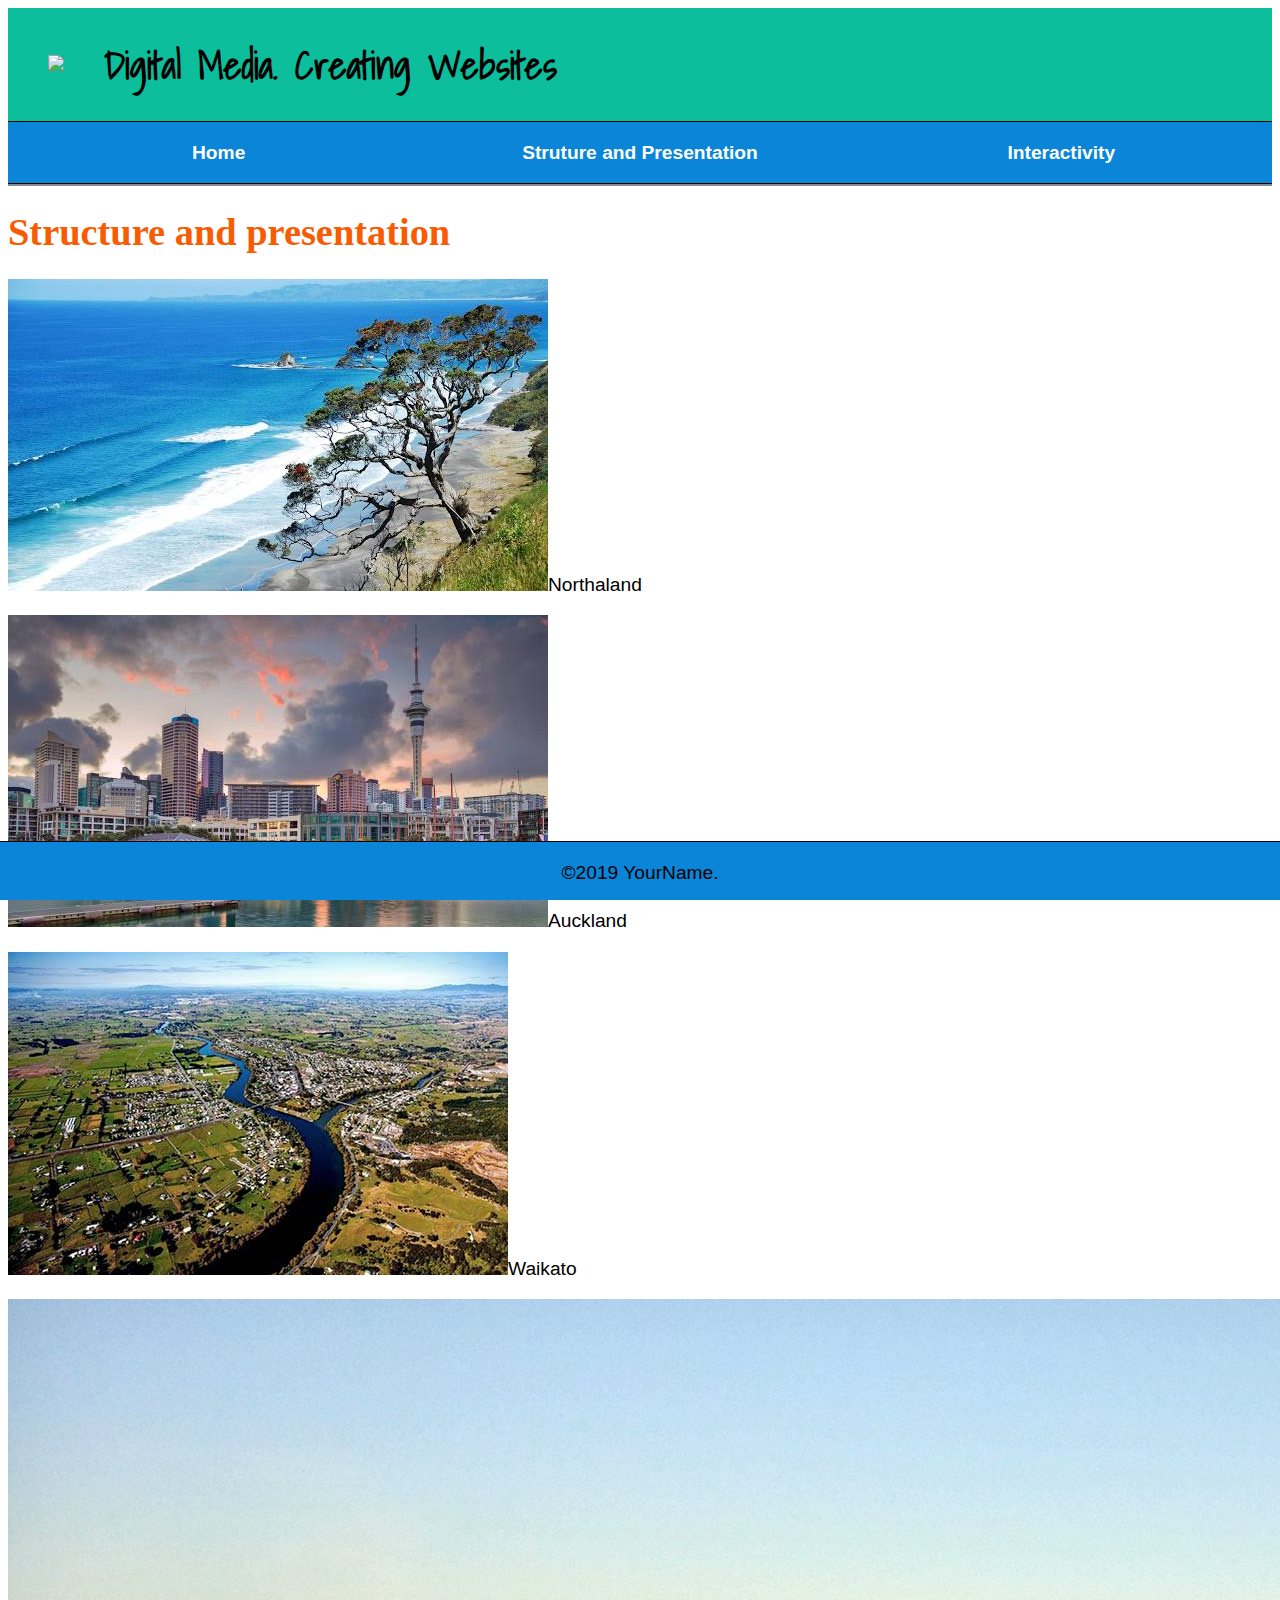
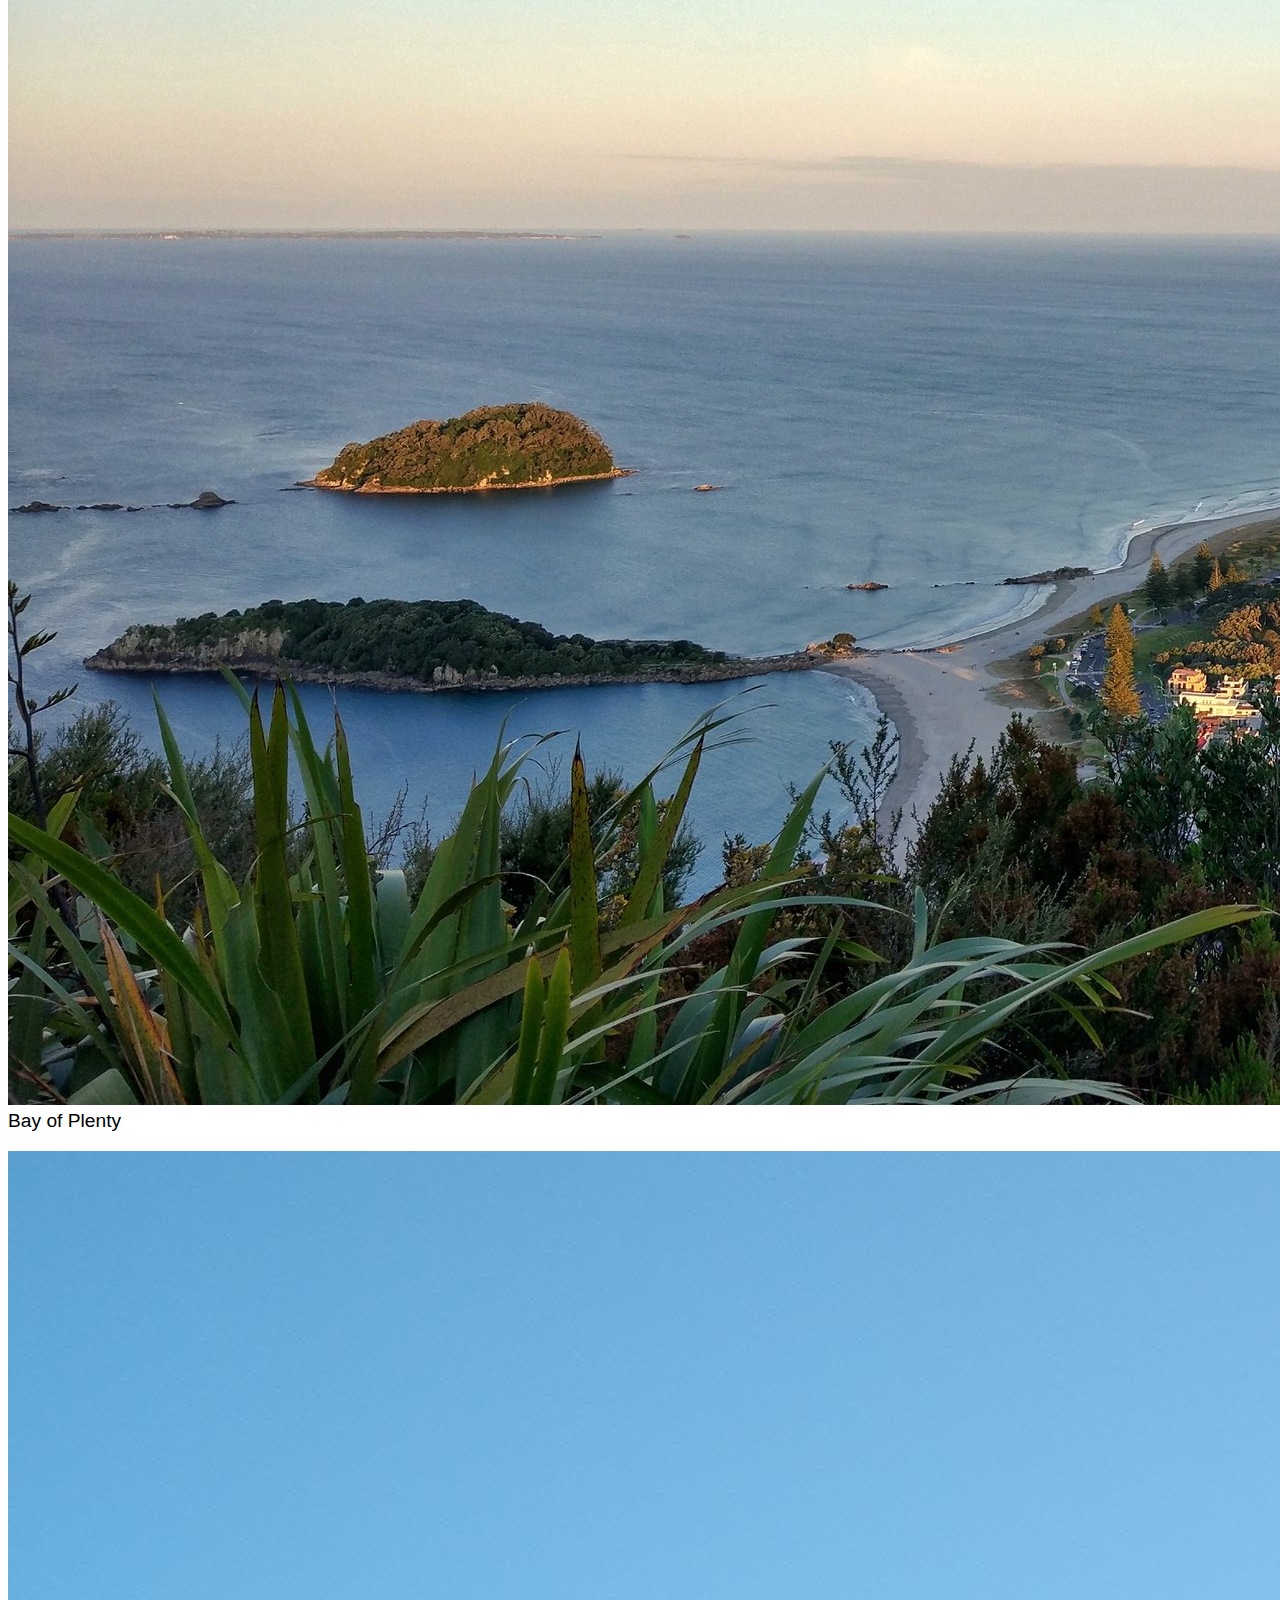
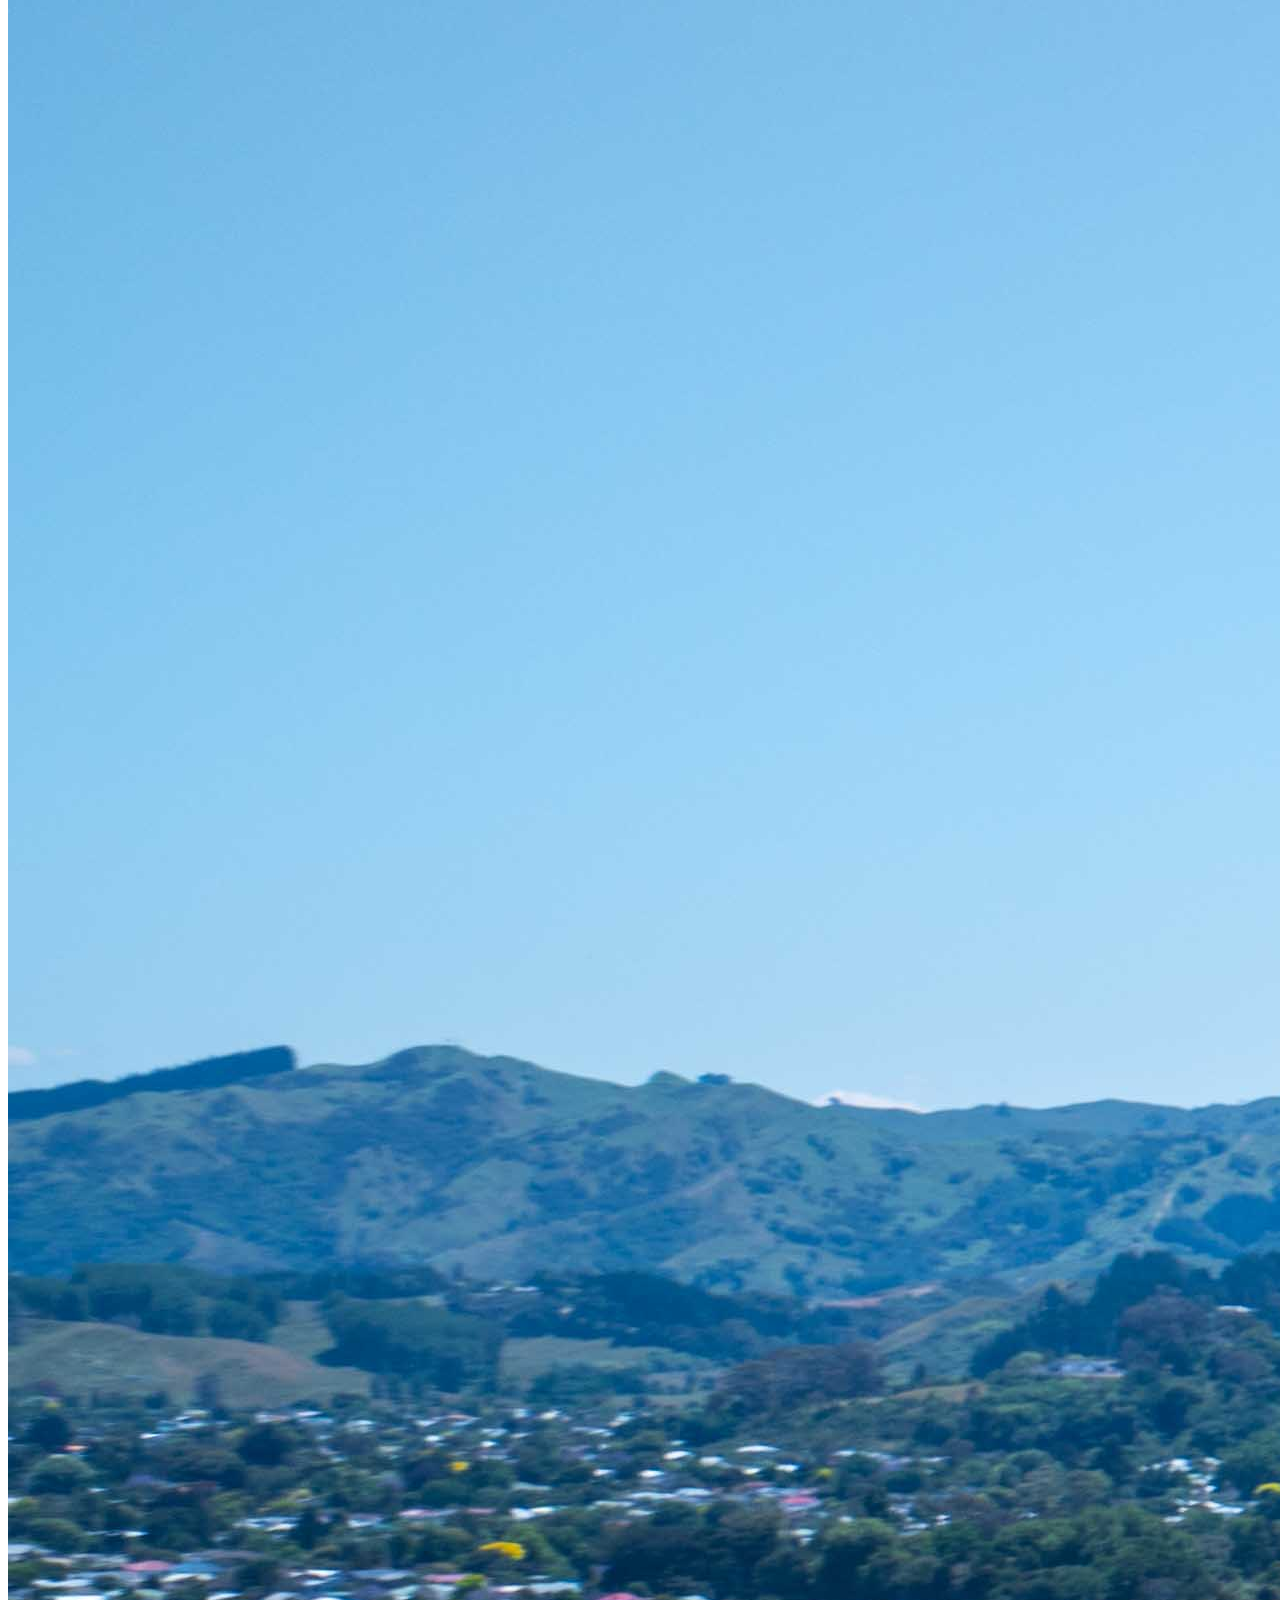
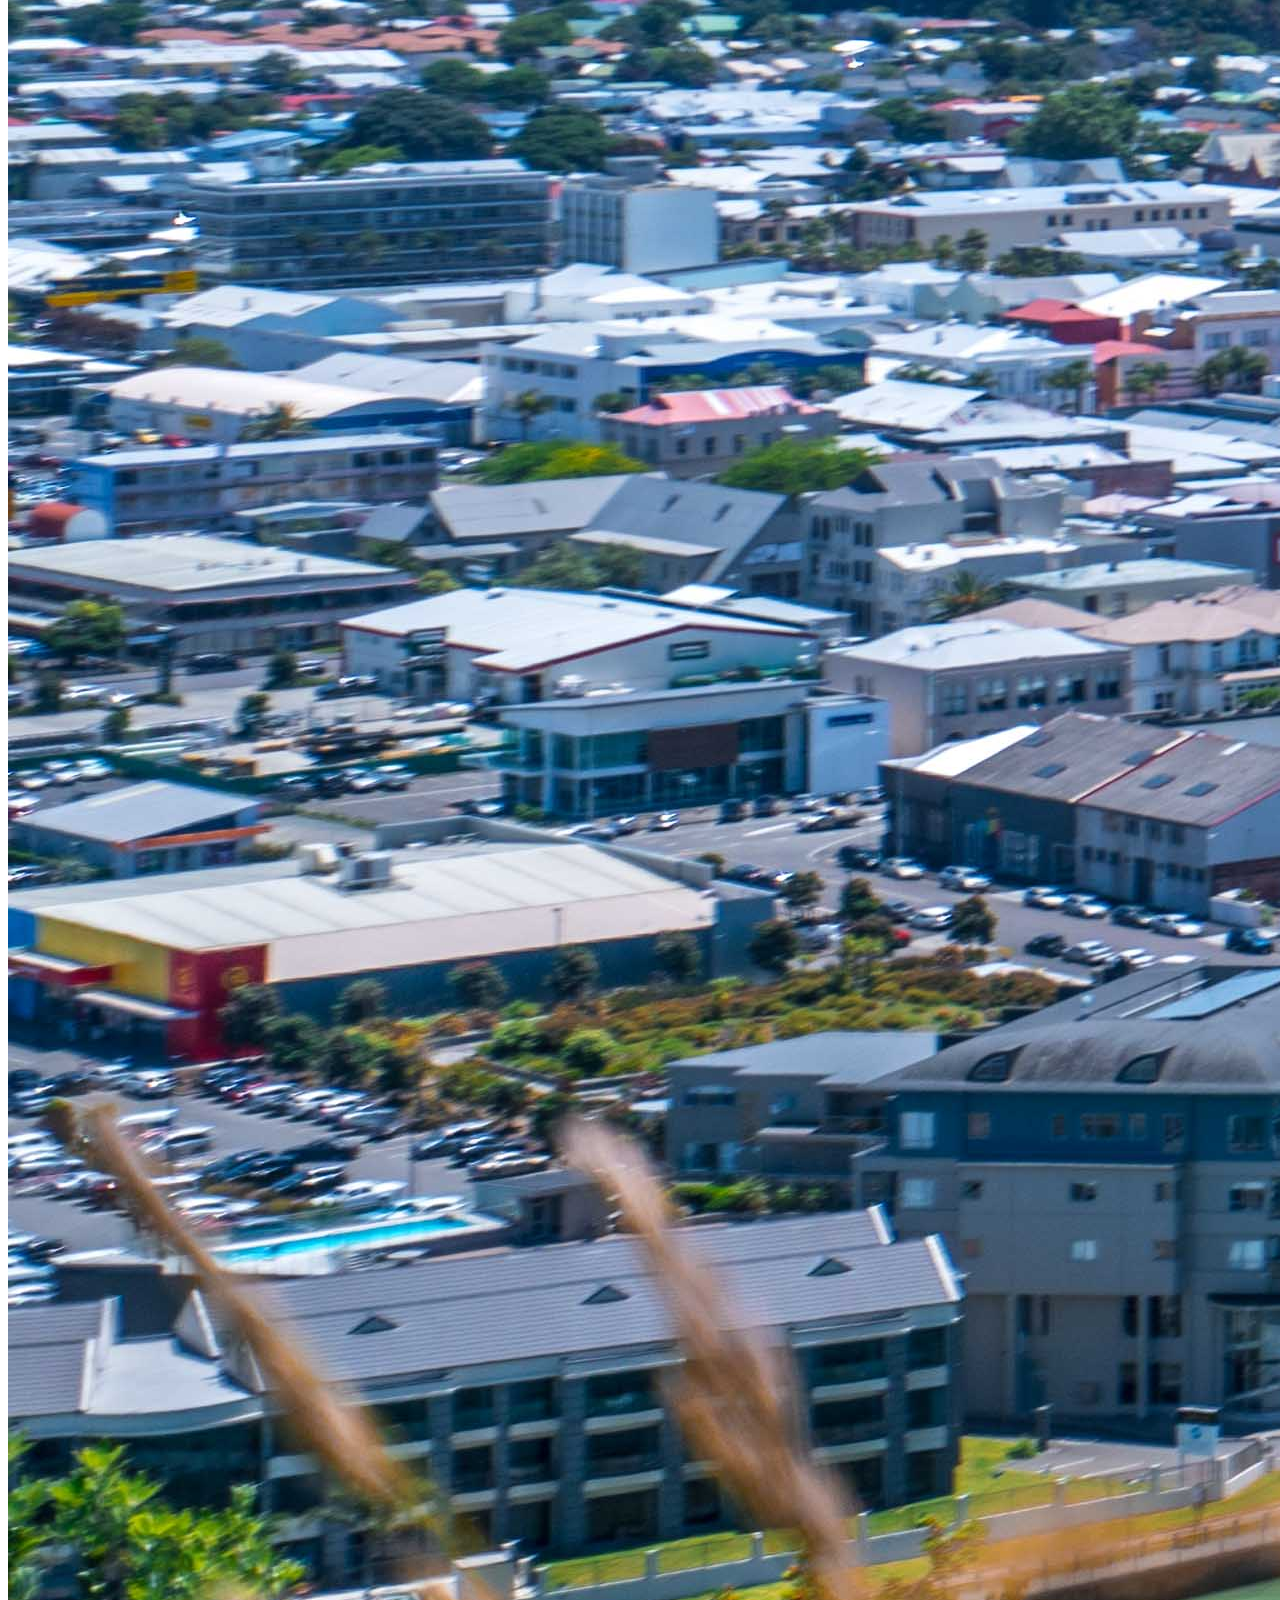
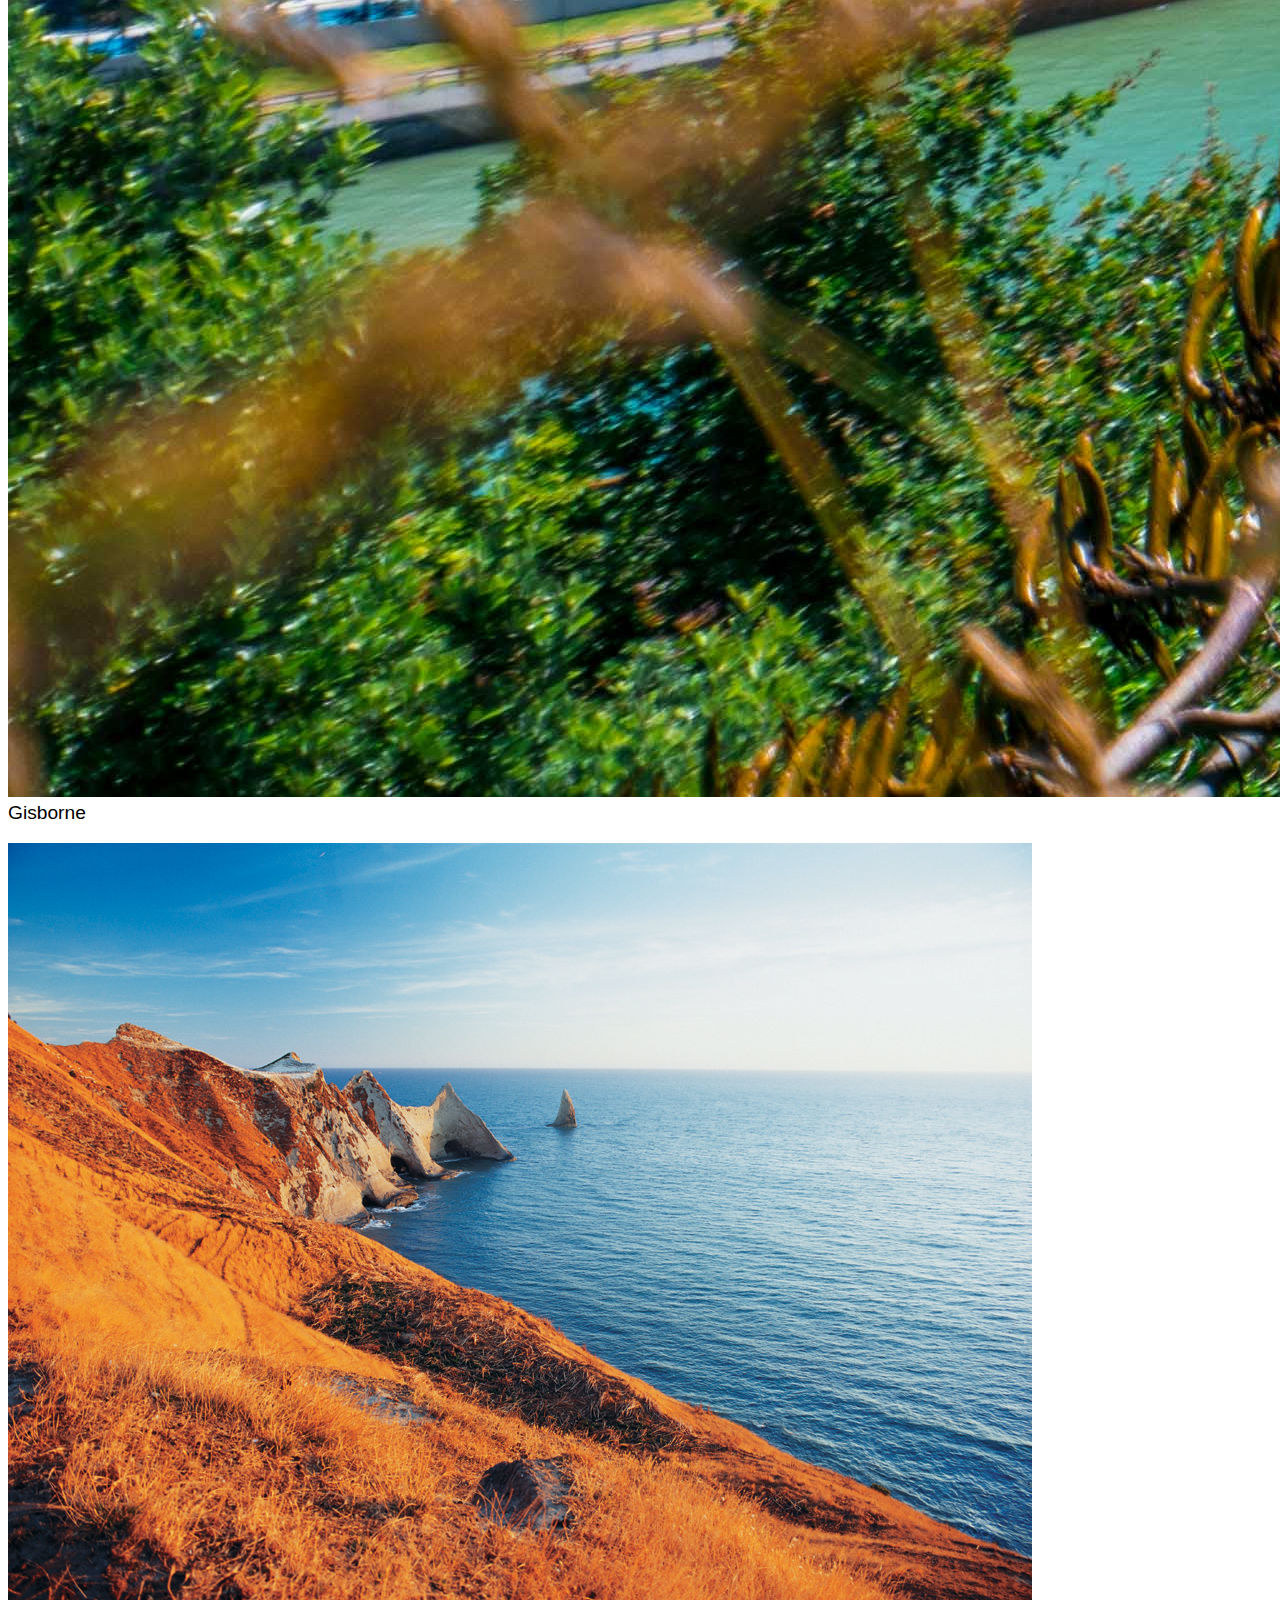
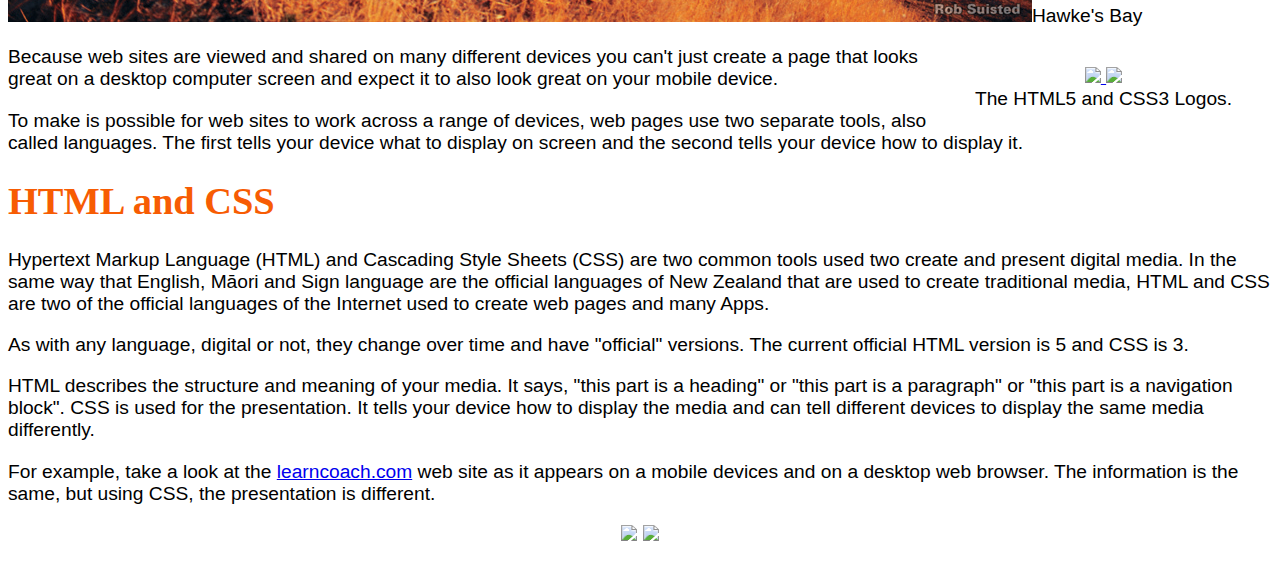
==== page2.html @ 671eb0da "Started creating the grid display." ====
<!doctype html>
<html>
    <heads>
        <title>Digital Media. Creating Websites.</title>
        <link rel="stylesheet" href="css/main.css">
    </heads>
    <body>
        <header>
            <!--Top of eah page-->
            <figure>
                <img src="images/notebook.png" width="200">
            </figure>
            <h1> Digital Media. Creating Websites</h1>
        </header>
    <!-- This will eventually be a navigation bar -->
        <nav>
            <p><a href="index.html">Home</a></p>
             <p><a href="page2.html">Struture and Presentation</a></p>
             <p><a href="page3.html">Interactivity</a></p>
        </nav>
        
        <h1>Structure and presentation</h1>
    <div class="grid-container">
        <div class="grid-item">
            <img src="images/Northland 1.jfif"
            <p>Northaland</p>
        </div>
    </div>
    <div class="grid-container">
        <div class="grid-item">
            <img src="images/Auckland1.jfif"
            <p>Auckland</p>
        </div>
    </div>
    <div class="grid-container">
        <div class="grid-item">
            <img src="images/Waikato1.jpg"
            <p>Waikato</p>
        </div>
    </div>
    <div class="grid-container">
        <div class="grid-item">
            <img src="images/Bay of plenty1.jpeg"
            <p>Bay of Plenty</p>
        </div>
    </div>
    <div class="grid-container">
        <div class="grid-item">
            <img src="images/Gisborne1.jpg"
            <p>Gisborne</p>
        </div>
    </div>
    <div class="grid-container">
        <div class="grid-item">
            <img src="images/Hawke's bay1.jpg"
            <p>Hawke's Bay</p>
        </div>
    </div>
    <!--This tag specifies self-contained content, like illustration, diagrams, photos, code listings, etc-->
        <figure class="center wrap">
    <!--This tag deines a hyperlink, whch is used to link from one page to another-->
             <a href="https://en.wikipedia.org/wiki/HTML5" tagret="_blank"><img src="images/html5_logo.png" width="150">
    <!--This tag is used to embed a imagine in HTML page-->
             <img src="images/css3_logo.png" width="150"></a>
    <!--This tag defines a caption for a <figure> element-->
             <figcaption>The HTML5 and CSS3 Logos.</figcaption>
        </figure>
        <p>Because web sites are viewed and shared on many
            different devices you can't just create a page 
            that looks great on a desktop computer screen 
            and expect it to also look great on your mobile device.</p>

        <p>To make is possible for web sites to work across a range 
            of devices, web pages use two separate tools, also called
            languages. The first tells your device what to display on 
            screen and the second tells your device how to display it.</p>

        <h1>HTML and CSS</h1>

        <p>Hypertext Markup Language (HTML) and Cascading Style Sheets 
           (CSS) are two common tools used two create and present digital 
           media. In the same way that English, Māori and Sign language 
           are the official languages of New Zealand that are used to     
           create traditional media, HTML and CSS are two of the official 
           languages of the Internet used to create web pages and many 
           Apps.</p>
        <p>As with any language, digital or not, they change over time
            and have "official" versions. The current official HTML
            version is 5 and CSS is 3.</p>

        <p>HTML describes the structure and meaning of your media.
            It says, "this part is a heading" or "this part is a 
            paragraph" or "this part is a navigation block".
            CSS is used for the presentation. It tells your device how
            to display the media and can tell different devices to
                display the same media differently.</p>

        <p>For example, take a look at the <a href= "https://learncoach.com" target="_blank">learncoach.com</a> web site as it appears on a mobile devices and on a desktop web browser. The information is the same, but using CSS, the presentation is
            different.</p>
         <figure class="center">
            <img src="images/learncoach_mobile.png" height="400">
            <img src="images/learncoach_desktop.png" height="400">
         </figure>
        <!--Bottom of each page-->
        <footer>
             <p class="center">&copy;2019 YourName.</p>
        </footer>

    </body>
    </html>
---- css/main.css ----
@import url('https://fonts.googleapis.com/css2?family=Shadows+Into+Light&display=swap');

body{
   font-family: sans-serif;
}
h1,h2 {
   font-family: 'Mclaren', cursive;
   color: #f75c03;
}  
.main{
    margin-left:1em;
    margin-right:1em;
    margin-bottom:4em; /*Larger margin to allow for the footer*/
}

.center{
  text-align:center;
}
.wrap {
    float: right;
}
nav {
    display: flex;
    background: #0a85d8;
    border-top: solid black thin;
    border-bottom: solid black thin;
    box-shadow: 0px 2px #888;
}
nav a {
    text-decoration: none;
    color: #fff;
    font-weight: bold;
}
nav p {
    text-align: center;
    flex-basis: 100px; /* Give each paragraph the same basic width */
    flex-grow: 1; /* Allow each paragraph to grow evenly to fill up the parent nav element */
    align-items: center; /* Align child flexible boxes in the vertical center */
}

@import url('https://fonts.googleapis.com/css2?family=Shadows+Into+Light&display=swap');

body {
    font-family: 'Quicksand', sans-serif;
    margin:100; /* Remove all the body margins*/
    font-size: 120%
}

header {
    display: flex;
    align-items: center;
    background: #0cbe9b;
}

header h1{
    font-family: 'Shadows Into Light', cursive;
    font-size: 400%
    font-weight: lighter;
    color: black
}
footer{
     background: #0a85d8; /* background or background 
     color both works*/
     position: fixed; /*fix to the vieport*/
     bottom: 0;/*Start 0 pixels from the bottom of the 
     viewport*/
     left: 0; /*Start 0 pixels from the left of the 
     viewportt*/
     width: 100%;/* Set the width to 100% of the viewport*/
     height: 3em; /* Set the fotter elements height to 3 times larger than its current font size*/
     border-top: solid black 1px; /*Have to put the 
     unit; e.g. px or %, if not zero*/
}
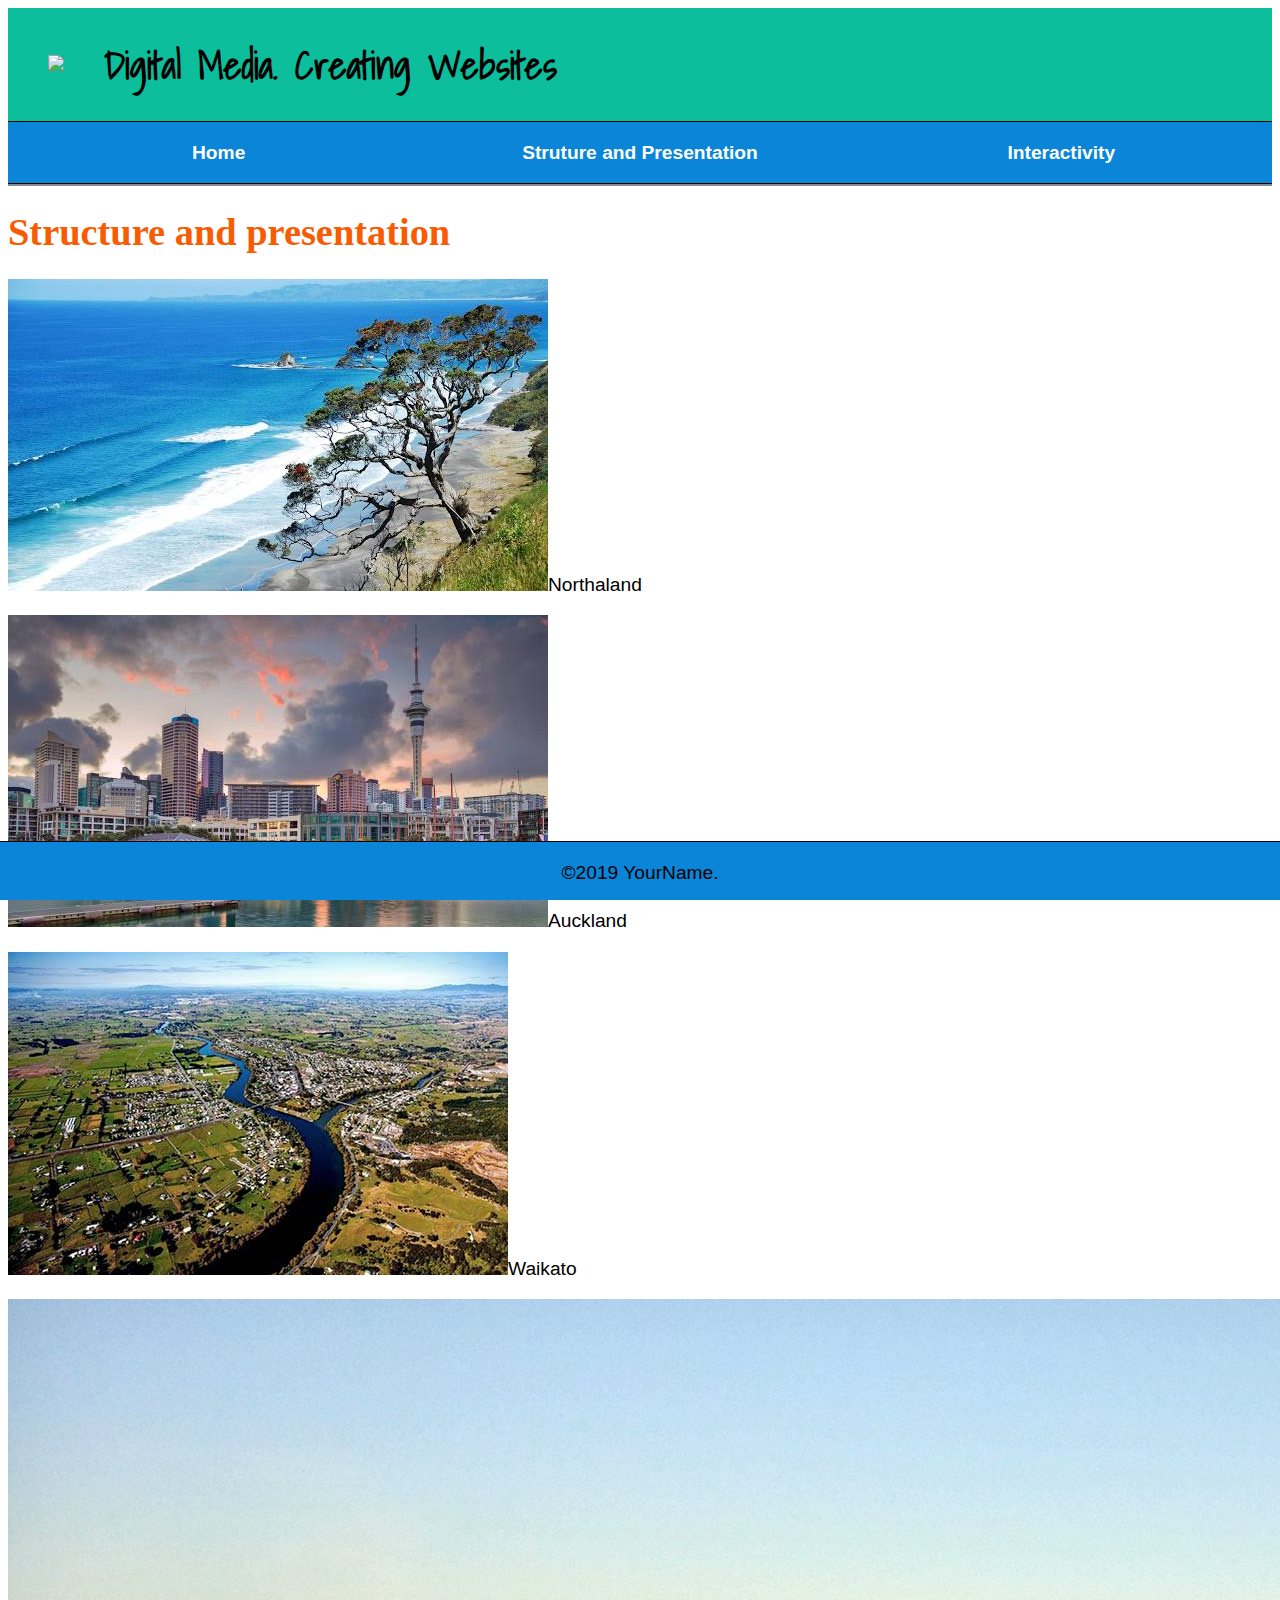
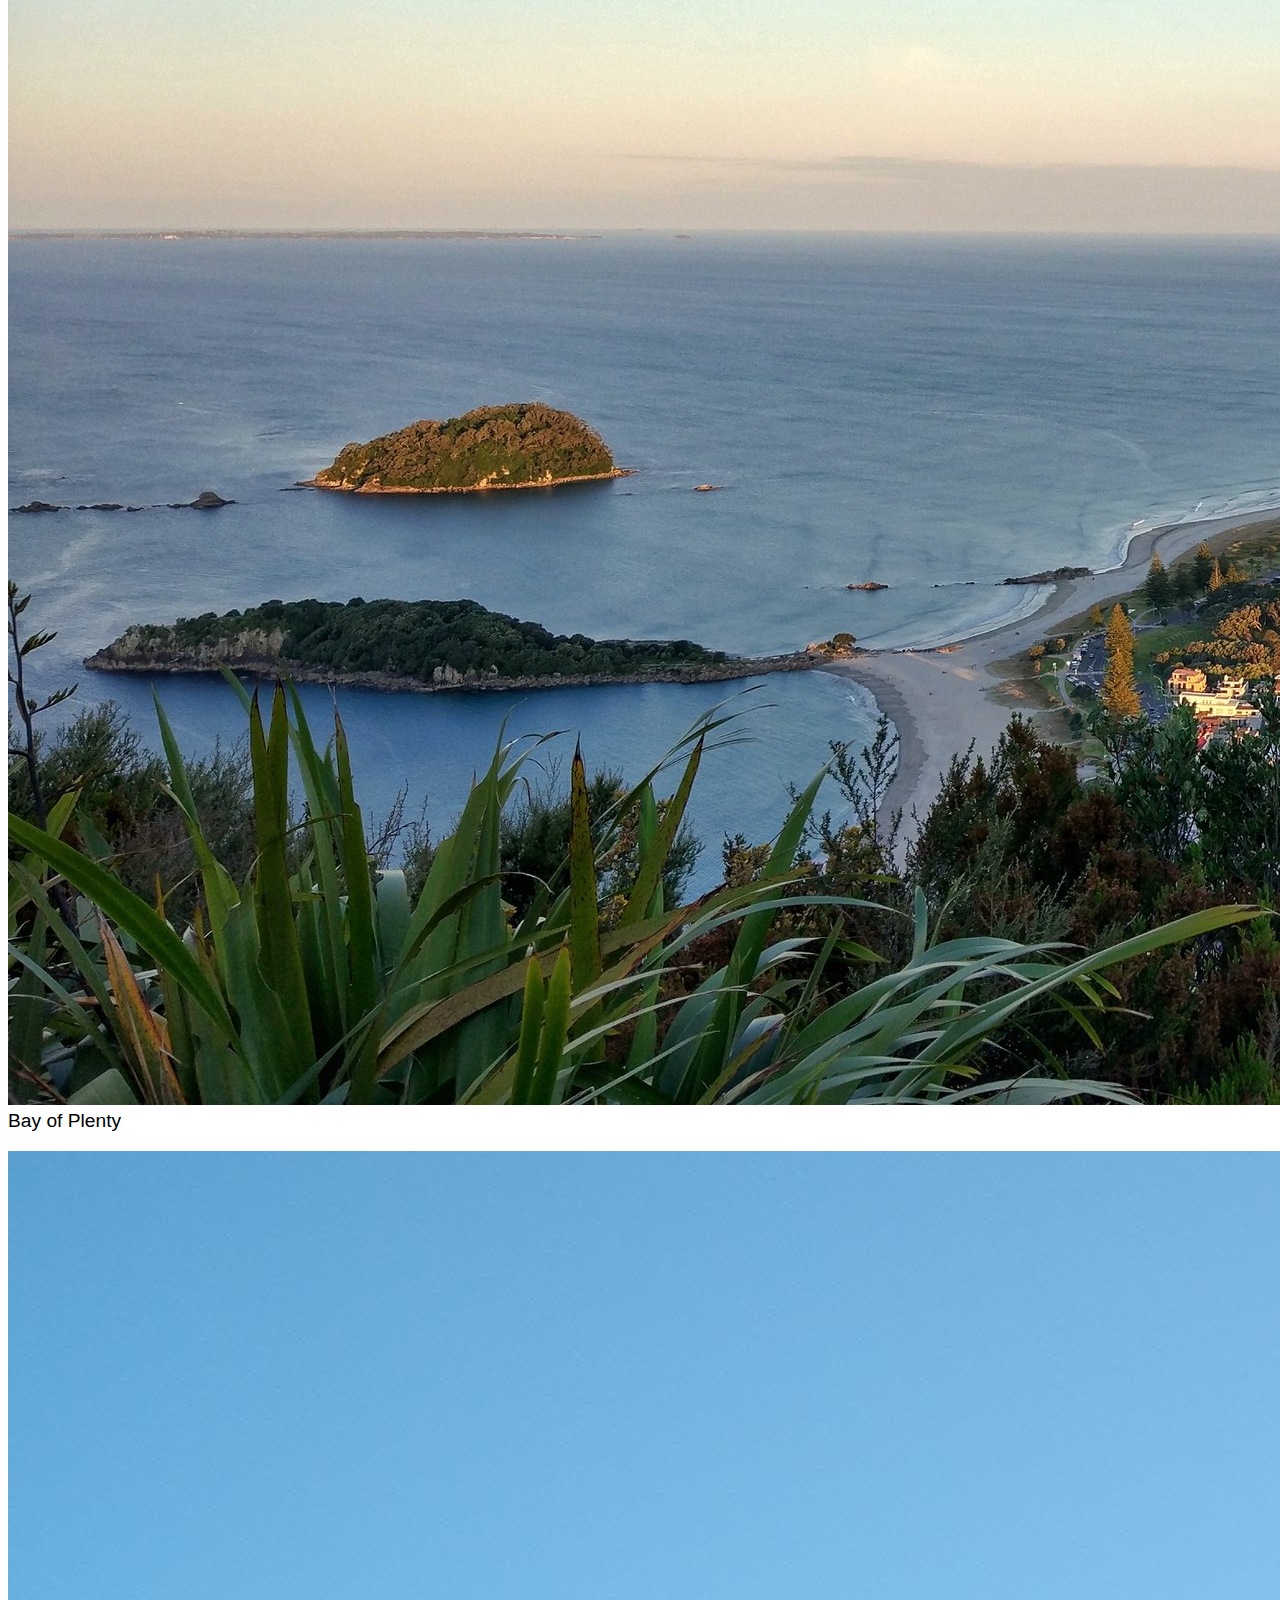
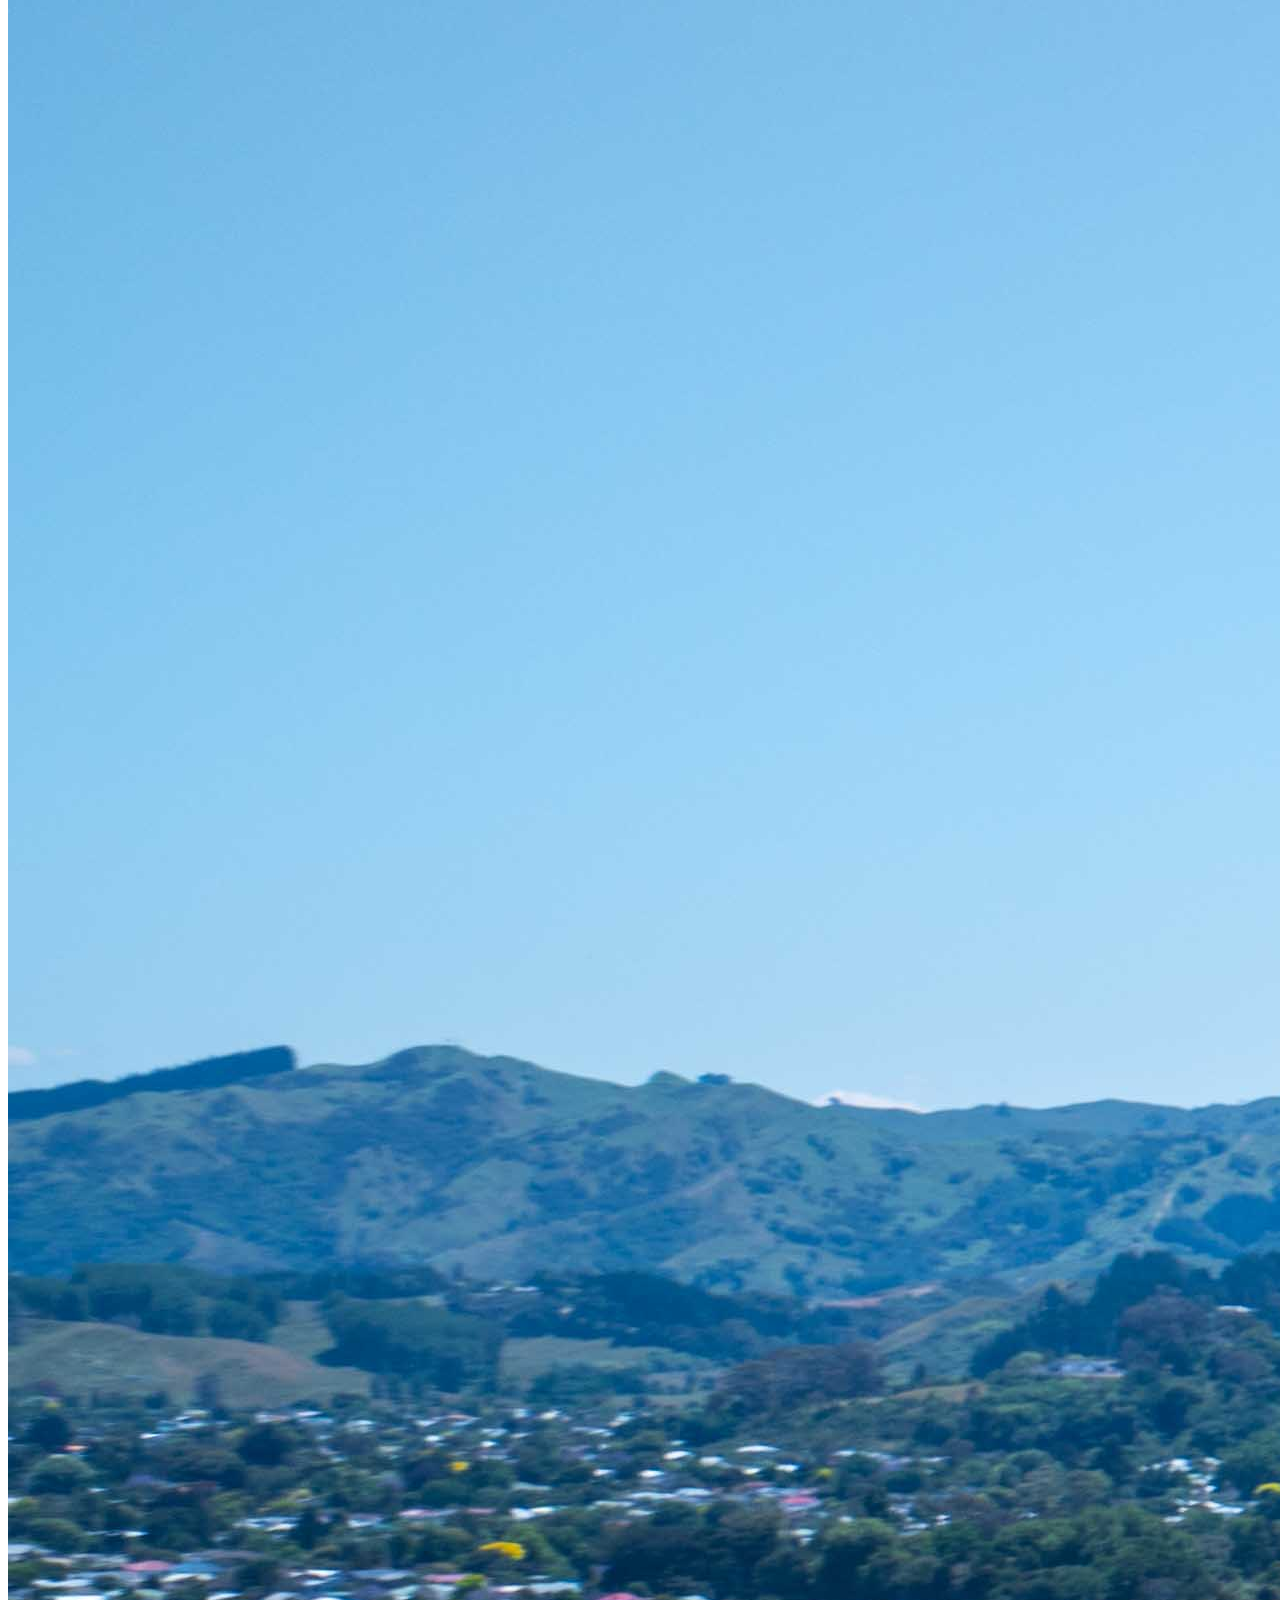
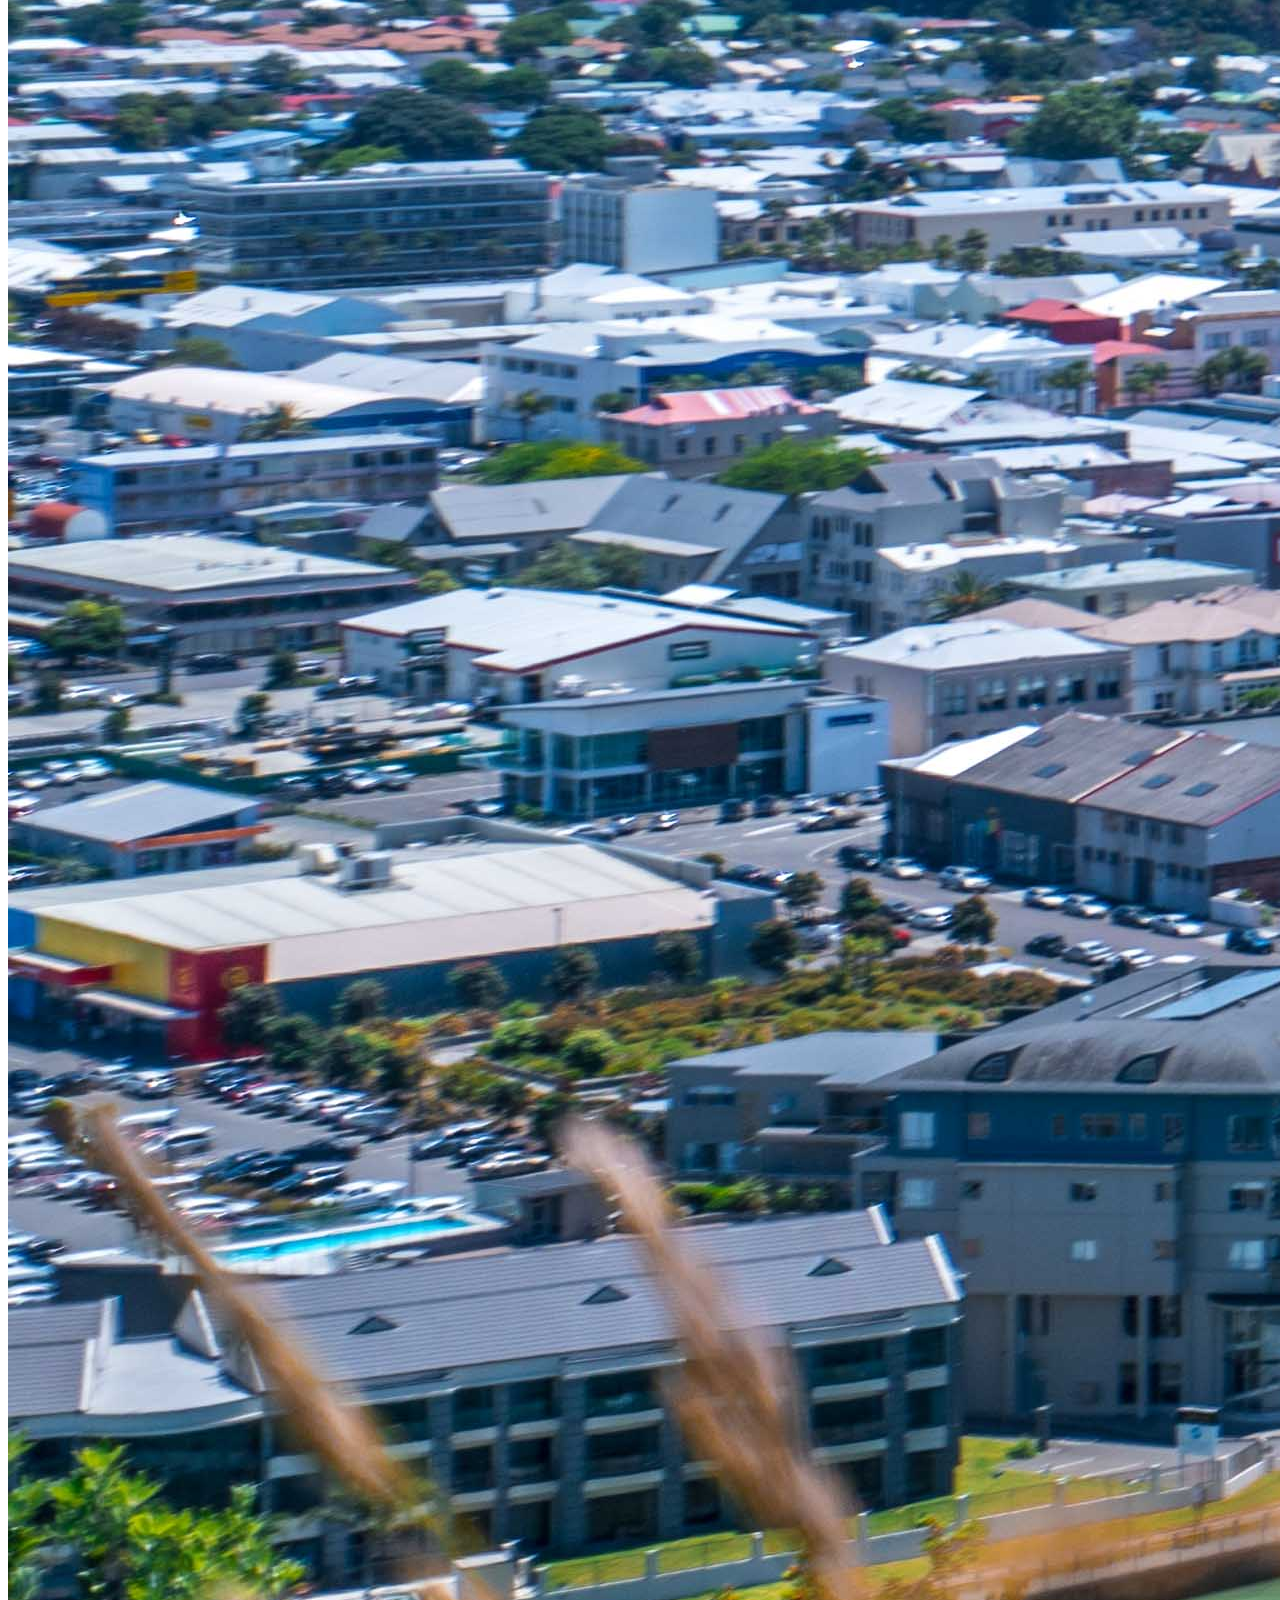
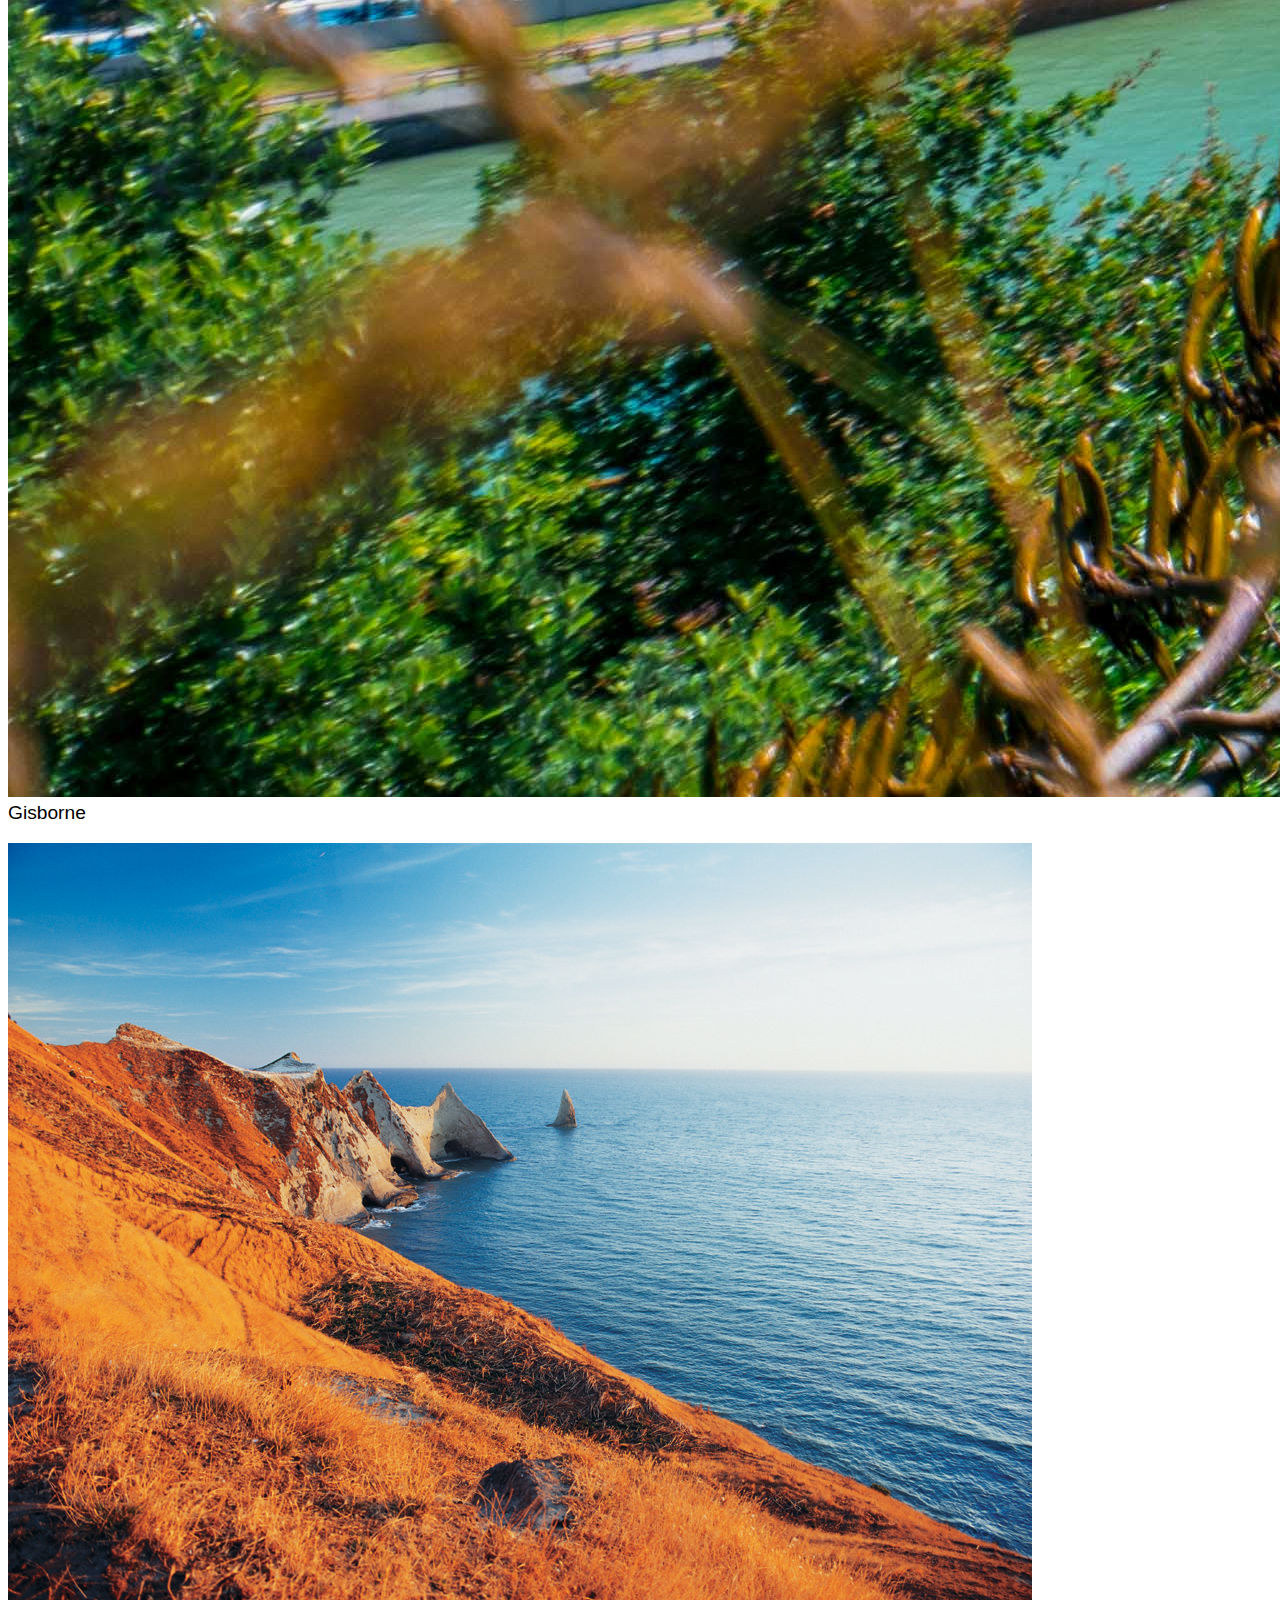
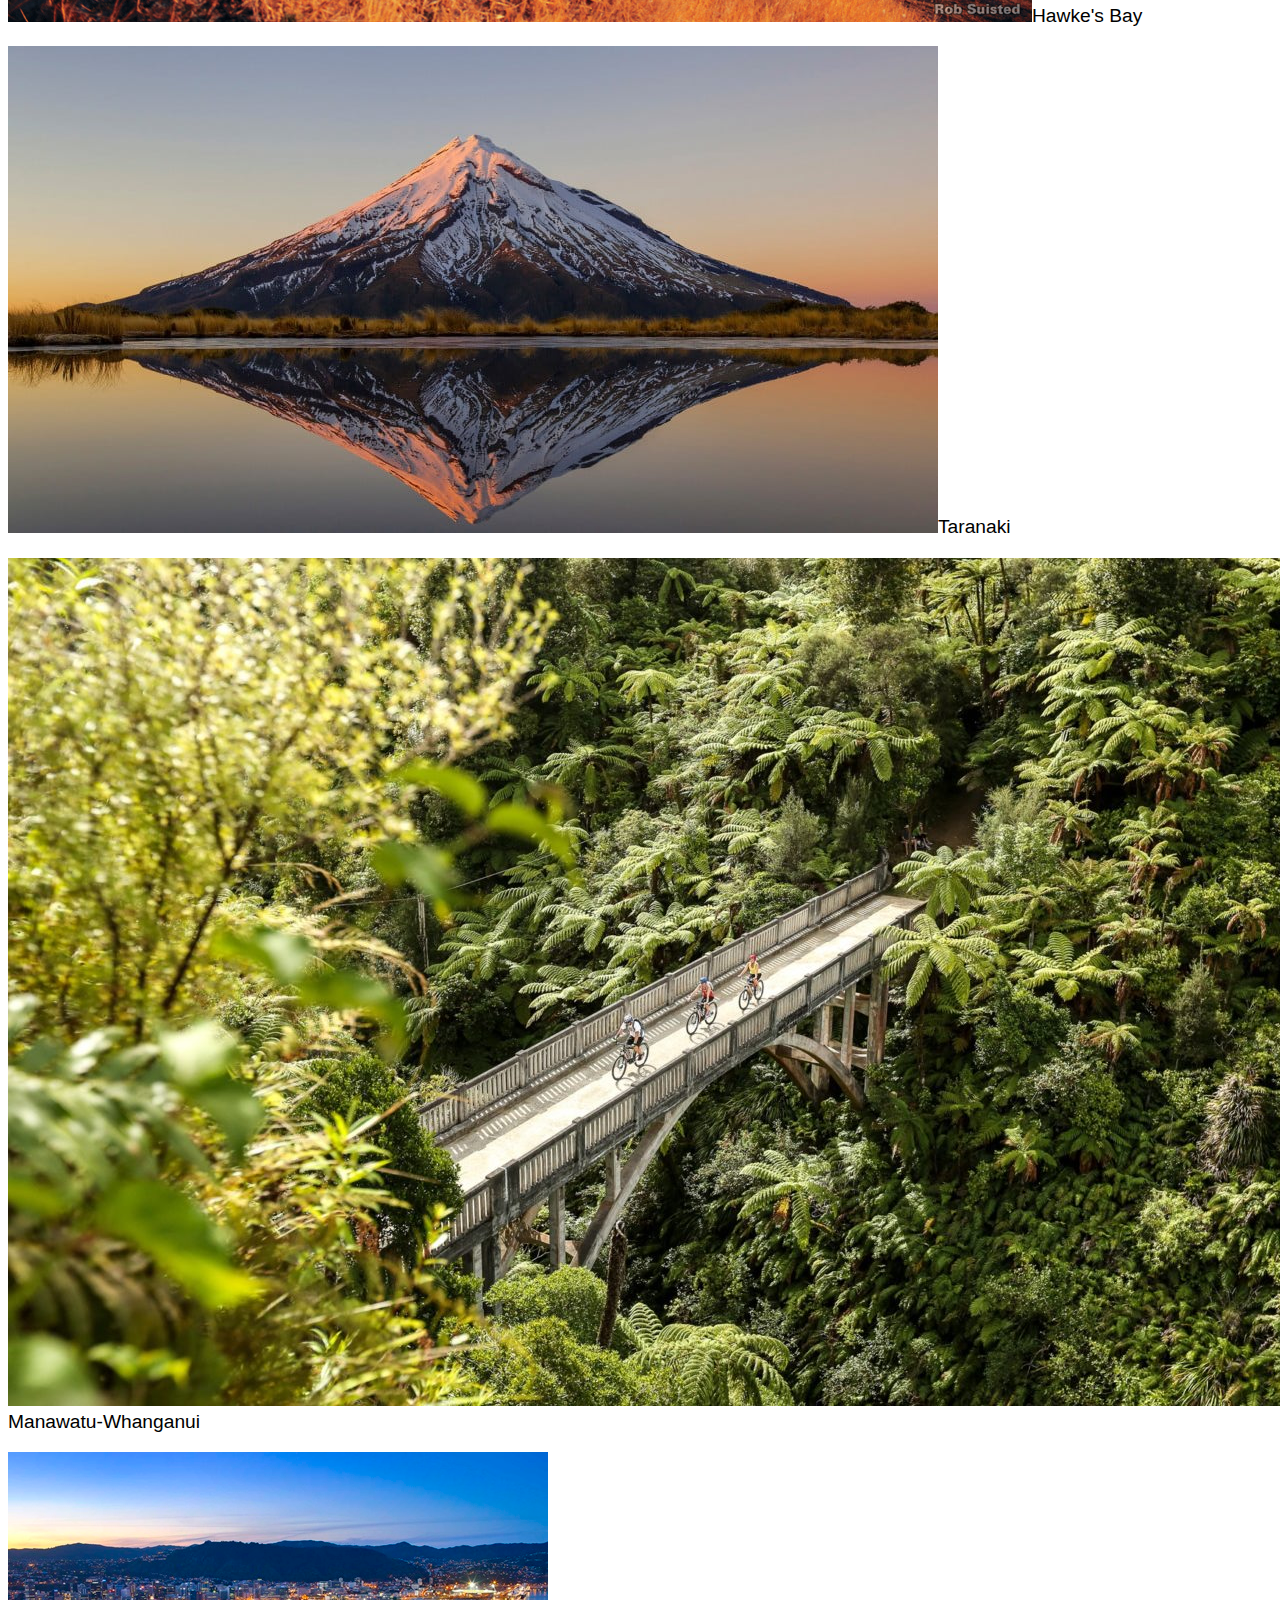
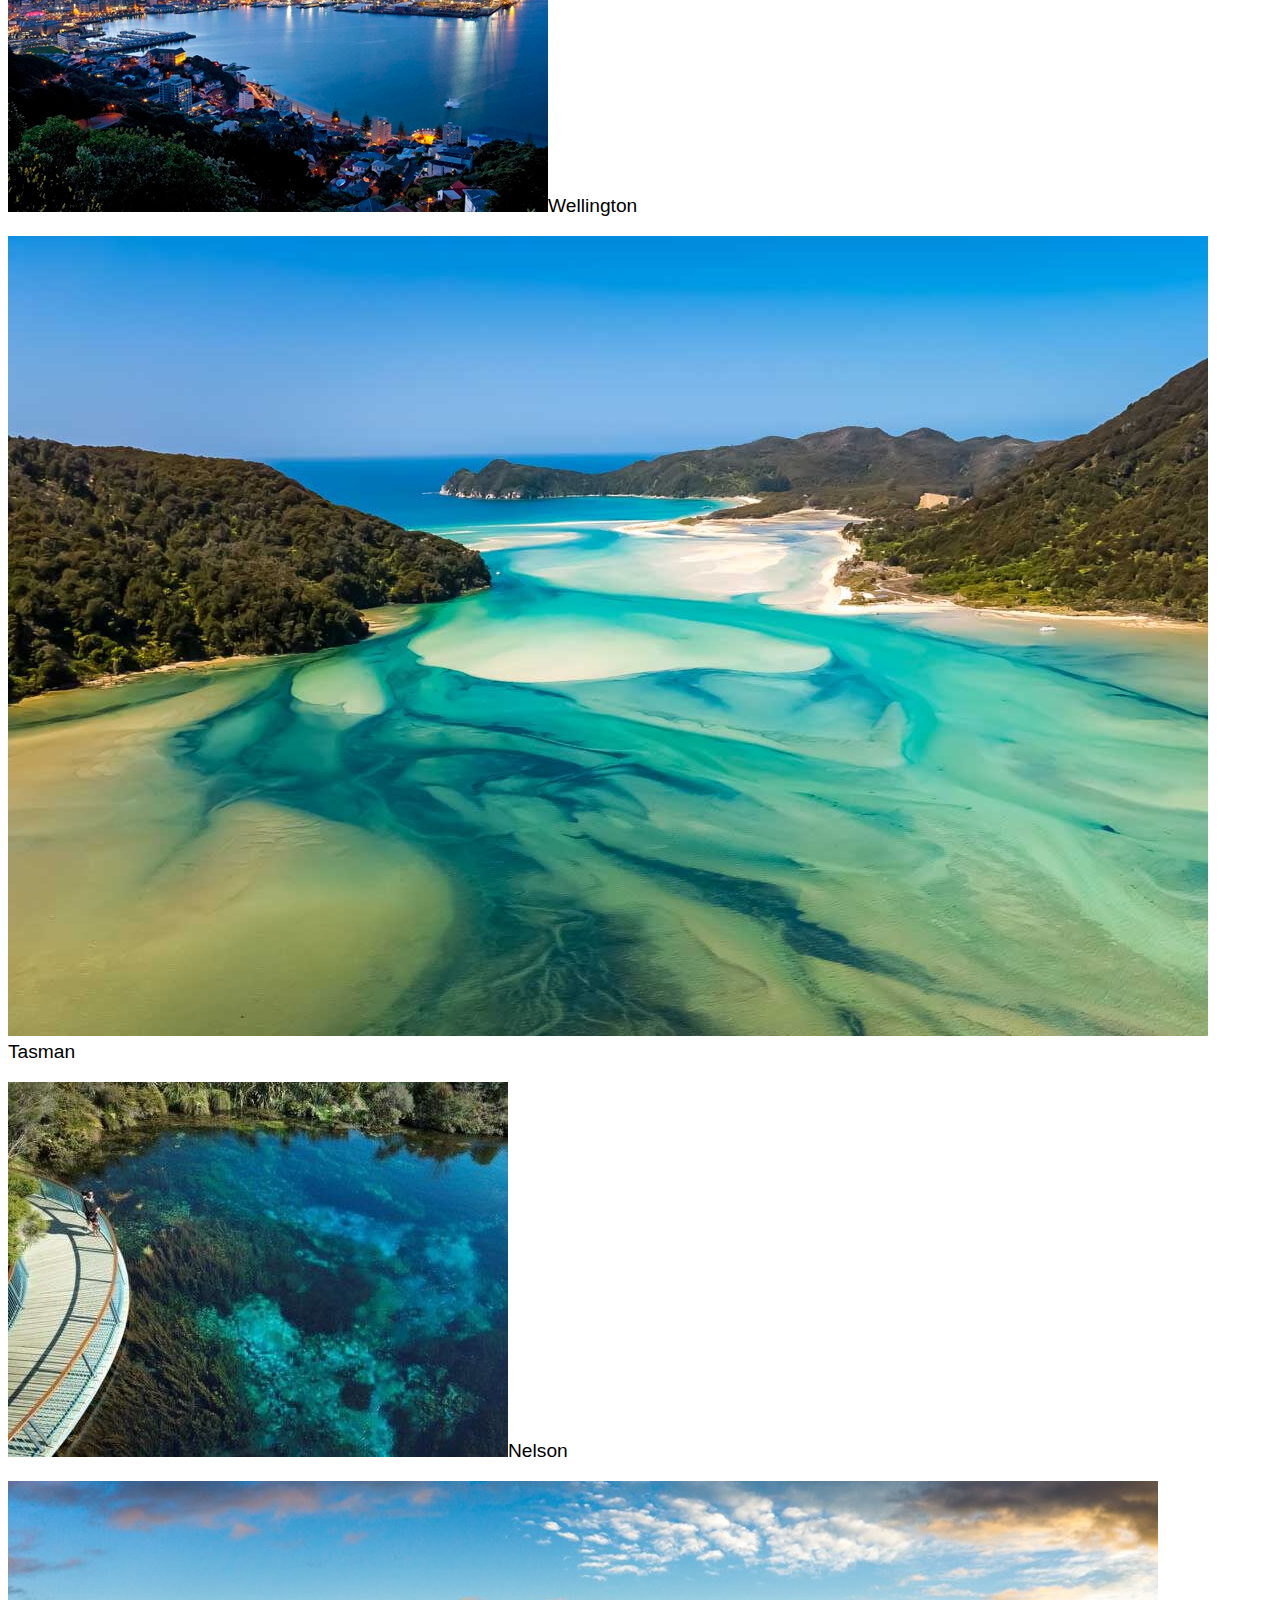
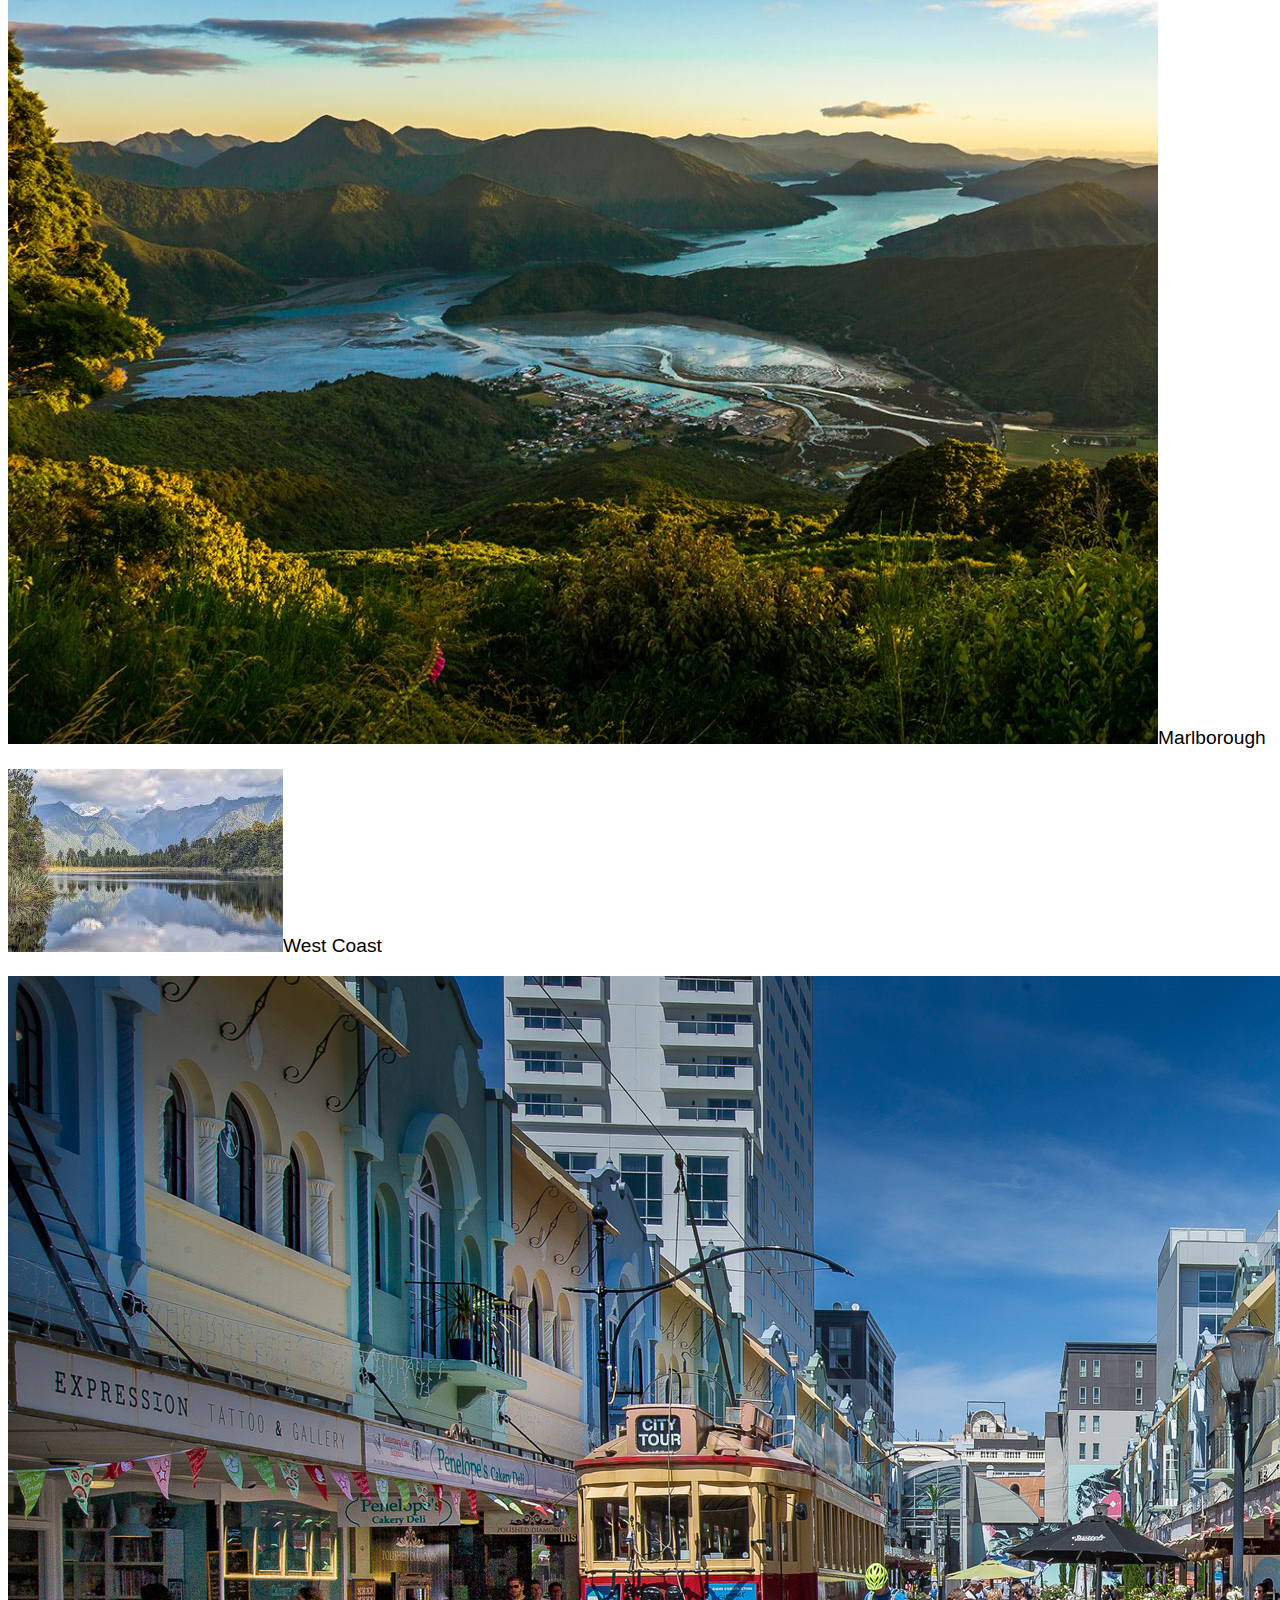
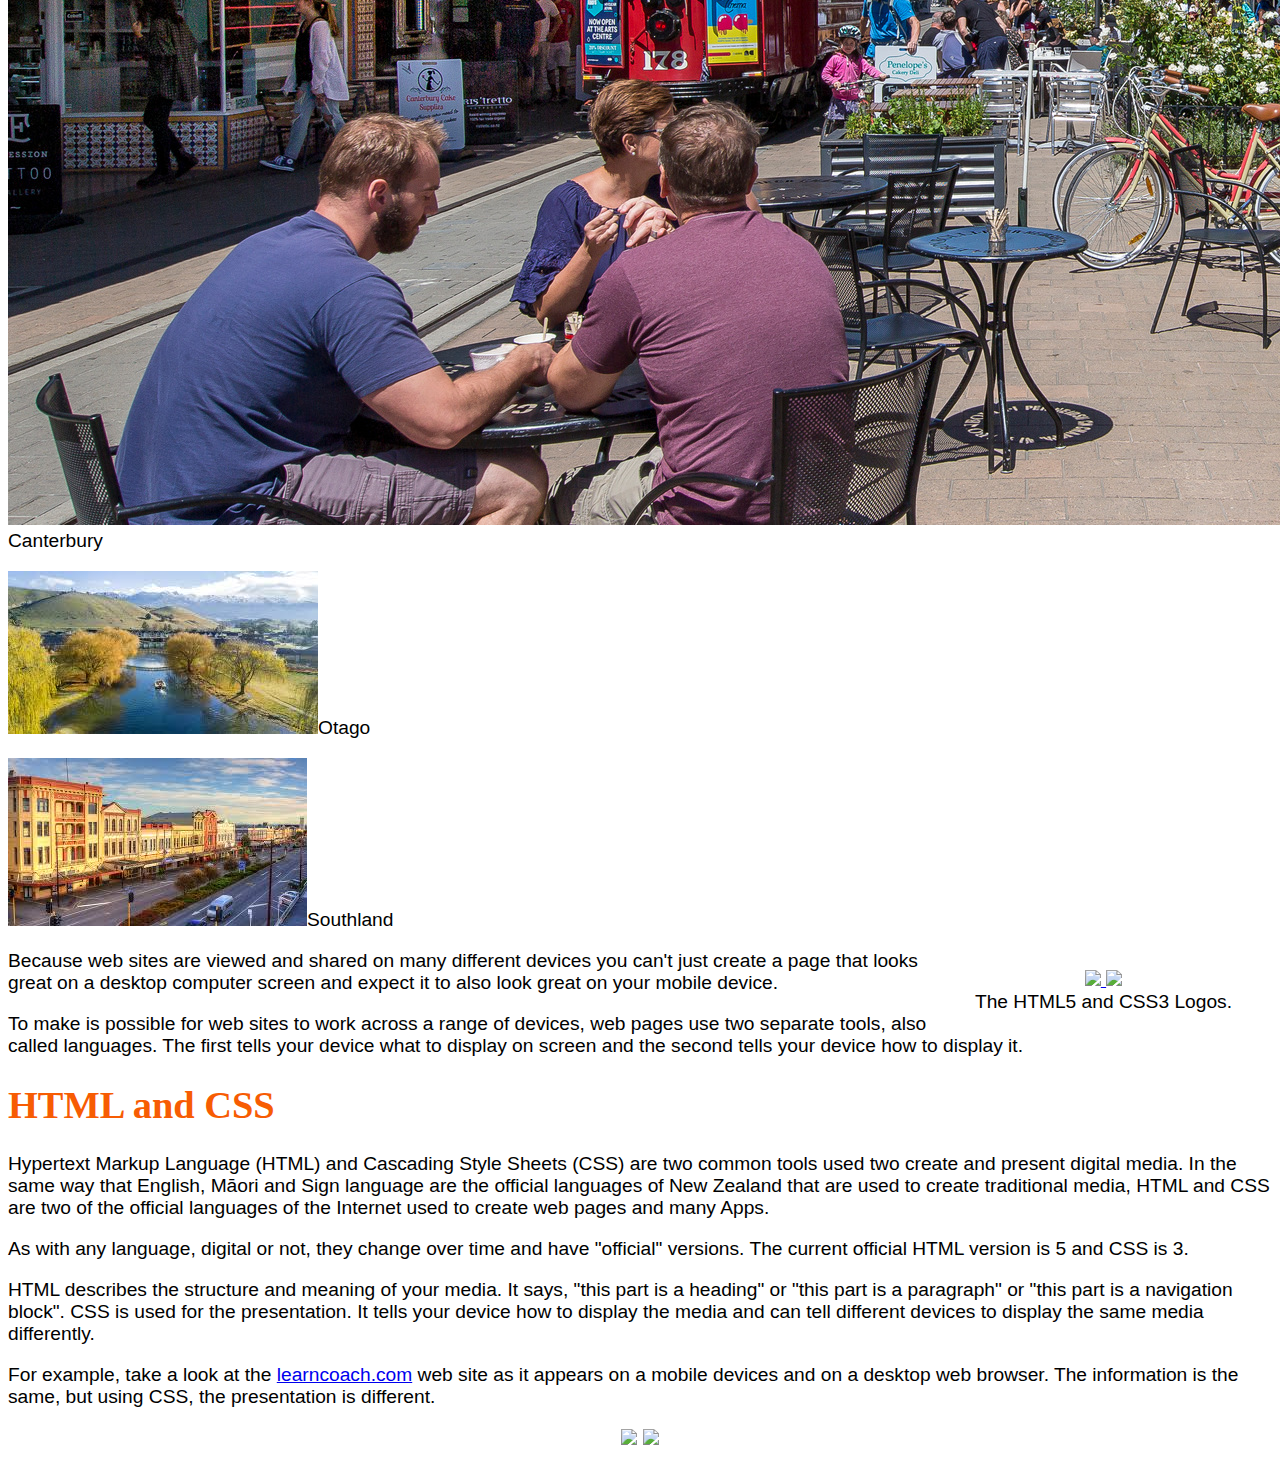
==== commit 8244b29c: "I have added more grids to my page 2 and created a new file for my grids styling" ====
--- a/page2.html
+++ b/page2.html
@@ -1,110 +1,130 @@
 <!doctype html>
 <html>
-    <heads>
-        <title>Digital Media. Creating Websites.</title>
-        <link rel="stylesheet" href="css/main.css">
-    </heads>
-    <body>
-        <header>
-            <!--Top of eah page-->
-            <figure>
-                <img src="images/notebook.png" width="200">
-            </figure>
-            <h1> Digital Media. Creating Websites</h1>
-        </header>
+<heads>
+    <title>Digital Media. Creating Websites.</title>
+    <link rel="stylesheet" href="css/main.css">
+    <link rel="gridstyling" href="css/gridstyling.css">
+</heads>
+
+<body>
+    <header>
+        <!--Top of eah page-->
+        <figure>
+            <img src="images/notebook.png" width="200">
+        </figure>
+        <h1> Digital Media. Creating Websites</h1>
+    </header>
     <!-- This will eventually be a navigation bar -->
-        <nav>
-            <p><a href="index.html">Home</a></p>
-             <p><a href="page2.html">Struture and Presentation</a></p>
-             <p><a href="page3.html">Interactivity</a></p>
-        </nav>
-        
-        <h1>Structure and presentation</h1>
+    <nav>
+        <p><a href="index.html">Home</a></p>
+        <p><a href="page2.html">Struture and Presentation</a></p>
+        <p><a href="page3.html">Interactivity</a></p>
+    </nav>
+
+    <h1>Structure and presentation</h1>
     <div class="grid-container">
         <div class="grid-item">
-            <img src="images/Northland 1.jfif"
-            <p>Northaland</p>
+            <img src="images/Northland 1.jfif" <p>Northaland</p>
         </div>
-    </div>
-    <div class="grid-container">
         <div class="grid-item">
-            <img src="images/Auckland1.jfif"
-            <p>Auckland</p>
+            <img src="images/Auckland1.jfif" <p>Auckland</p>
         </div>
-    </div>
-    <div class="grid-container">
         <div class="grid-item">
-            <img src="images/Waikato1.jpg"
-            <p>Waikato</p>
+            <img src="images/Waikato1.jpg" <p>Waikato</p>
         </div>
-    </div>
-    <div class="grid-container">
         <div class="grid-item">
-            <img src="images/Bay of plenty1.jpeg"
-            <p>Bay of Plenty</p>
+            <img src="images/Bay of plenty1.jpeg" <p>Bay of Plenty</p>
         </div>
-    </div>
-    <div class="grid-container">
         <div class="grid-item">
-            <img src="images/Gisborne1.jpg"
-            <p>Gisborne</p>
+            <img src="images/Gisborne1.jpg" <p>Gisborne</p>
         </div>
-    </div>
-    <div class="grid-container">
         <div class="grid-item">
-            <img src="images/Hawke's bay1.jpg"
-            <p>Hawke's Bay</p>
+            <img src="images/Hawke's bay1.jpg" <p>Hawke's Bay</p>
         </div>
-    </div>
-    <!--This tag specifies self-contained content, like illustration, diagrams, photos, code listings, etc-->
+        <div class="grid-item">
+            <img src="images/Taranaki1.jpg" <p>Taranaki</p>
+        </div>
+        <div class="grid-item">
+            <img src="images/manawatu-whanganui1.jpg" <p>Manawatu-Whanganui</p>
+        </div>
+        <div class="grid-item">
+            <img src="images/Wellington1.jpg" <p>Wellington</p>
+        </div>
+        <div class="grid-item">
+            <img src="images/Tasman1.jpg" <p>Tasman</p>
+        </div>
+        <div class="grid-item">
+            <img src="images/Nelson1.jpeg" <p>Nelson</p>
+        </div>
+        <div class="grid-item">
+            <img src="images/Marlborough1.jpg" <p>Marlborough</p>
+            <div class="grid-item">
+                <img src="images/West Coast1.jfif" <p>West Coast</p>
+            </div>
+            <div class="grid-item">
+                <img src="images/Canterbury1.jpg" <p>Canterbury</p>
+            </div>
+            <div class="grid-item">
+                <img src="images/Otago1.jfif" <p>Otago</p>
+            </div>
+            <div class="grid-item">
+                <img src="images/Southland1.jfif" <p>Southland</p>
+            </div>
+        </div>
+
+
+        <!--This tag specifies self-contained content, like illustration, diagrams, photos, code listings, etc-->
         <figure class="center wrap">
-    <!--This tag deines a hyperlink, whch is used to link from one page to another-->
-             <a href="https://en.wikipedia.org/wiki/HTML5" tagret="_blank"><img src="images/html5_logo.png" width="150">
-    <!--This tag is used to embed a imagine in HTML page-->
-             <img src="images/css3_logo.png" width="150"></a>
-    <!--This tag defines a caption for a <figure> element-->
-             <figcaption>The HTML5 and CSS3 Logos.</figcaption>
+            <!--This tag deines a hyperlink, whch is used to link from one page to another-->
+            <a href="https://en.wikipedia.org/wiki/HTML5" tagret="_blank"><img src="images/html5_logo.png" width="150">
+                <!--This tag is used to embed a imagine in HTML page-->
+                <img src="images/css3_logo.png" width="150"></a>
+            <!--This tag defines a caption for a <figure> element-->
+            <figcaption>The HTML5 and CSS3 Logos.</figcaption>
         </figure>
         <p>Because web sites are viewed and shared on many
-            different devices you can't just create a page 
-            that looks great on a desktop computer screen 
+            different devices you can't just create a page
+            that looks great on a desktop computer screen
             and expect it to also look great on your mobile device.</p>
 
-        <p>To make is possible for web sites to work across a range 
+        <p>To make is possible for web sites to work across a range
             of devices, web pages use two separate tools, also called
-            languages. The first tells your device what to display on 
+            languages. The first tells your device what to display on
             screen and the second tells your device how to display it.</p>
 
         <h1>HTML and CSS</h1>
 
-        <p>Hypertext Markup Language (HTML) and Cascading Style Sheets 
-           (CSS) are two common tools used two create and present digital 
-           media. In the same way that English, Māori and Sign language 
-           are the official languages of New Zealand that are used to     
-           create traditional media, HTML and CSS are two of the official 
-           languages of the Internet used to create web pages and many 
-           Apps.</p>
+        <p>Hypertext Markup Language (HTML) and Cascading Style Sheets
+            (CSS) are two common tools used two create and present digital
+            media. In the same way that English, Māori and Sign language
+            are the official languages of New Zealand that are used to
+            create traditional media, HTML and CSS are two of the official
+            languages of the Internet used to create web pages and many
+            Apps.</p>
         <p>As with any language, digital or not, they change over time
             and have "official" versions. The current official HTML
             version is 5 and CSS is 3.</p>
 
         <p>HTML describes the structure and meaning of your media.
-            It says, "this part is a heading" or "this part is a 
+            It says, "this part is a heading" or "this part is a
             paragraph" or "this part is a navigation block".
             CSS is used for the presentation. It tells your device how
             to display the media and can tell different devices to
-                display the same media differently.</p>
+            display the same media differently.</p>
 
-        <p>For example, take a look at the <a href= "https://learncoach.com" target="_blank">learncoach.com</a> web site as it appears on a mobile devices and on a desktop web browser. The information is the same, but using CSS, the presentation is
+        <p>For example, take a look at the <a href="https://learncoach.com" target="_blank">learncoach.com</a> web site
+            as it appears on a mobile devices and on a desktop web browser. The information is the same, but using CSS,
+            the presentation is
             different.</p>
-         <figure class="center">
+        <figure class="center">
             <img src="images/learncoach_mobile.png" height="400">
             <img src="images/learncoach_desktop.png" height="400">
-         </figure>
+        </figure>
         <!--Bottom of each page-->
         <footer>
-             <p class="center">&copy;2019 YourName.</p>
+            <p class="center">&copy;2019 YourName.</p>
         </footer>
 
-    </body>
-    </html>+</body>
+
+</html>--- a/css/gridstyling.css
+++ b/css/gridstyling.css
@@ -0,0 +1,12 @@
+    .grid-container{
+    display:grid;
+    grid-template-columns: ; 1fr 1fr 1fr 1fr; /* Two colums with equal 
+    width*/
+    gap: 20px; /*gap between the grid*/
+    }
+/*style for each grid*/ 
+.grid-item {
+border: 1px slid #ccc;
+padding: 20px;
+text-align: center;
+}
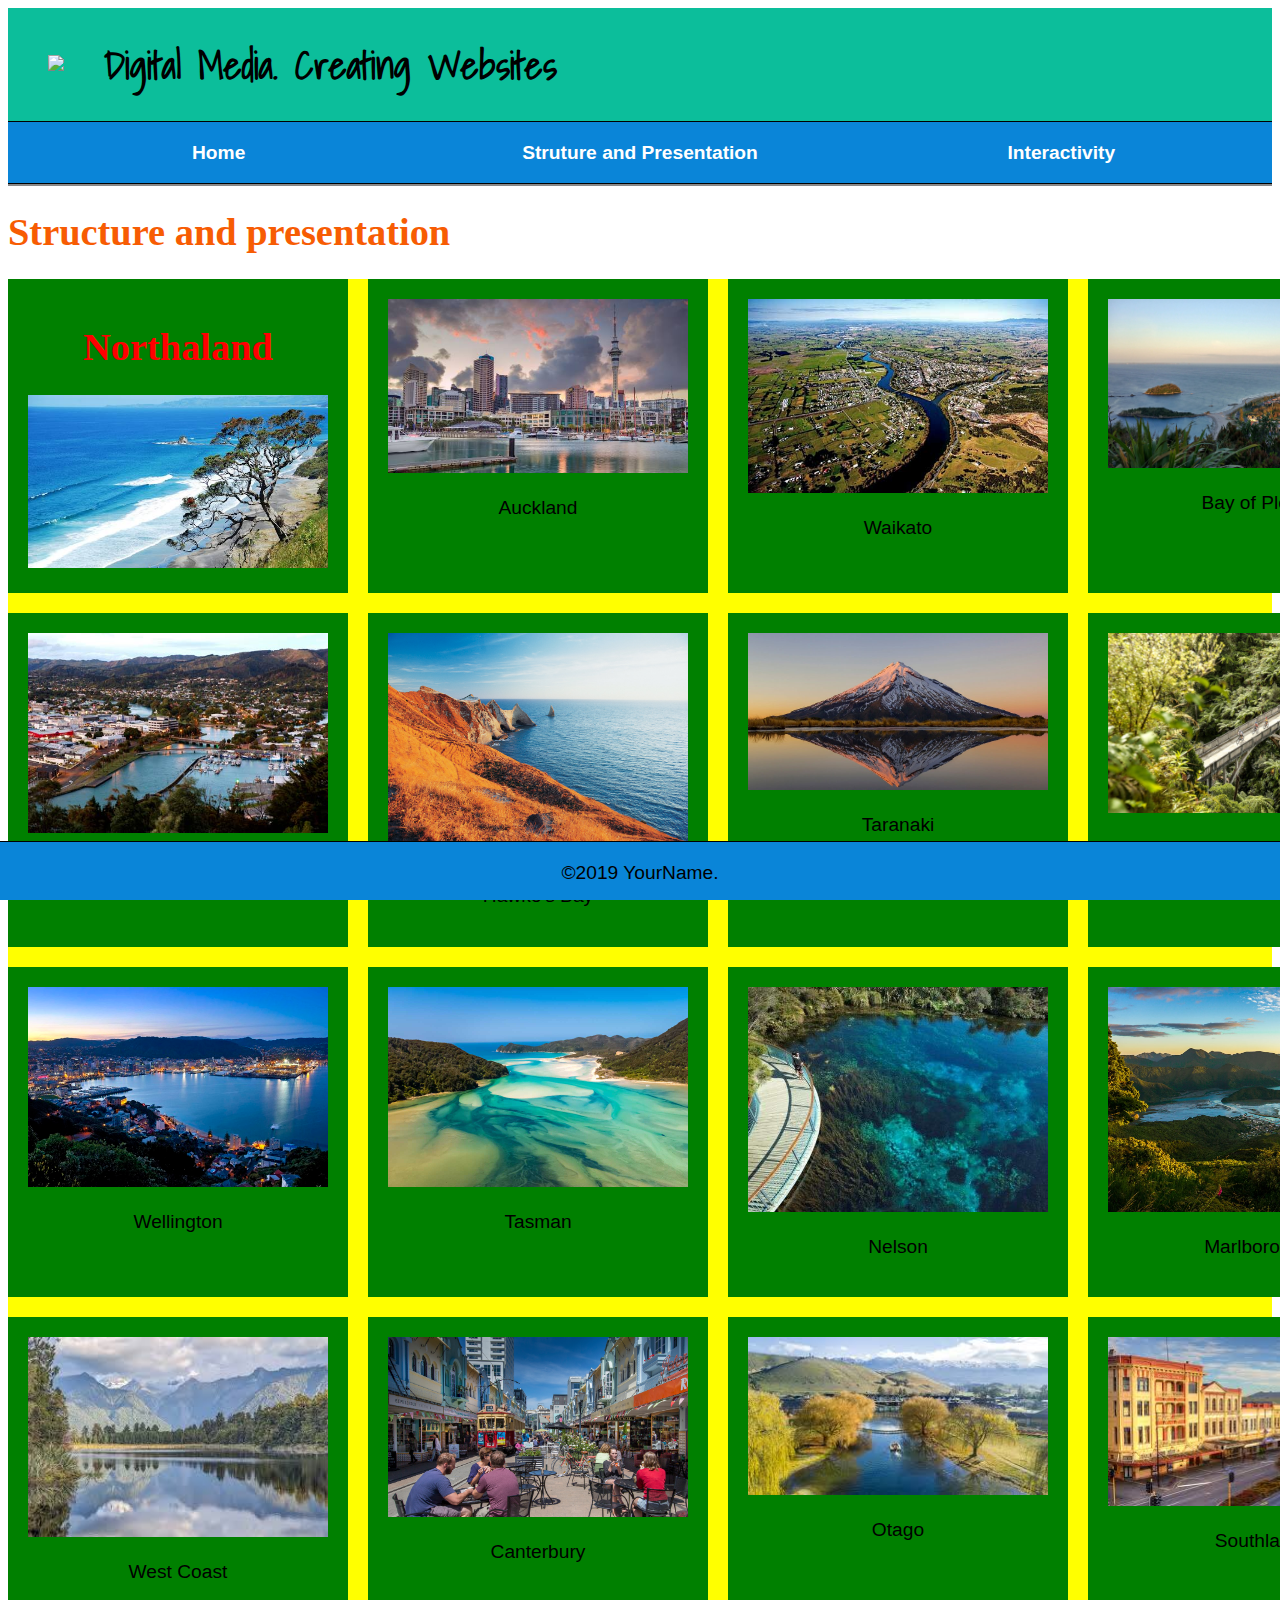
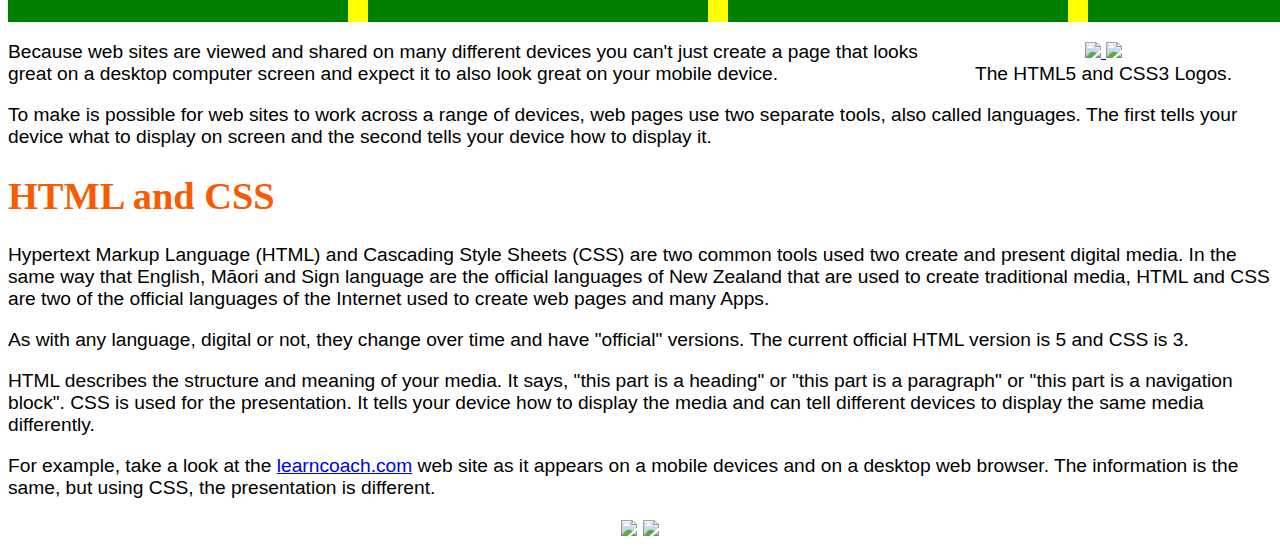
==== commit 79e295de: "I have fixed the grid problem, I made three small mistakes that made me had trouble getting the grid" ====
--- a/page2.html
+++ b/page2.html
@@ -3,7 +3,7 @@
 <heads>
     <title>Digital Media. Creating Websites.</title>
     <link rel="stylesheet" href="css/main.css">
-    <link rel="gridstyling" href="css/gridstyling.css">
+    <link rel="stylesheet" href="css/gridstyling.css">
 </heads>
 
 <body>
@@ -24,53 +24,71 @@
     <h1>Structure and presentation</h1>
     <div class="grid-container">
         <div class="grid-item">
-            <img src="images/Northland 1.jfif" <p>Northaland</p>
+            <h1>Northaland</h1>
+            <img src="images/Northland 1.jfif" alt="Image1">
+            
         </div>
         <div class="grid-item">
-            <img src="images/Auckland1.jfif" <p>Auckland</p>
+            <img src="images/Auckland1.jfif" alt="Image2">
+            <p>Auckland</p>
         </div>
         <div class="grid-item">
-            <img src="images/Waikato1.jpg" <p>Waikato</p>
+            <img src="images/Waikato1.jpg" alt="Image3">
+            <p>Waikato</p>
         </div>
         <div class="grid-item">
-            <img src="images/Bay of plenty1.jpeg" <p>Bay of Plenty</p>
+            <img src="images/Bay of plenty1.jpeg" alt="Image4">
+            <p>Bay of Plenty</p>
         </div>
         <div class="grid-item">
-            <img src="images/Gisborne1.jpg" <p>Gisborne</p>
+            <img src="images/Gisborne1.jpg" alt="Image5">
+            <p>Gisborne</p>
         </div>
         <div class="grid-item">
-            <img src="images/Hawke's bay1.jpg" <p>Hawke's Bay</p>
+            <img src="images/Hawke's bay1.jpg" alt="Image6">
+            <p>Hawke's Bay</p>
         </div>
         <div class="grid-item">
-            <img src="images/Taranaki1.jpg" <p>Taranaki</p>
+            <img src="images/Taranaki1.jpg" alt="Image7">
+            <p>Taranaki</p>
         </div>
         <div class="grid-item">
-            <img src="images/manawatu-whanganui1.jpg" <p>Manawatu-Whanganui</p>
+            <img src="images/manawatu-whanganui1.jpg" alt="Image8">
+            <p>Manawatu-Whanganui</p>
         </div>
         <div class="grid-item">
-            <img src="images/Wellington1.jpg" <p>Wellington</p>
+            <img src="images/Wellington1.jpg" alt="Image9">
+            <p>Wellington</p>
         </div>
         <div class="grid-item">
-            <img src="images/Tasman1.jpg" <p>Tasman</p>
+            <img src="images/Tasman1.jpg" alt="Image10">
+            <p>Tasman</p>
         </div>
         <div class="grid-item">
-            <img src="images/Nelson1.jpeg" <p>Nelson</p>
+            <img src="images/Nelson1.jpeg" alt="Image11">
+            <p>Nelson</p>
         </div>
         <div class="grid-item">
-            <img src="images/Marlborough1.jpg" <p>Marlborough</p>
-            <div class="grid-item">
-                <img src="images/West Coast1.jfif" <p>West Coast</p>
-            </div>
-            <div class="grid-item">
-                <img src="images/Canterbury1.jpg" <p>Canterbury</p>
-            </div>
-            <div class="grid-item">
-                <img src="images/Otago1.jfif" <p>Otago</p>
-            </div>
-            <div class="grid-item">
-                <img src="images/Southland1.jfif" <p>Southland</p>
-            </div>
+        <img src="images/Marlborough1.jpg" alt="Image12">
+            <p>Marlborough</p>
         </div>
+        <div class="grid-item">
+            <img src="images/West Coast1.jfif" alt="Image13">
+            <p>West Coast</p>
+        </div>
+        <div class="grid-item">
+            <img src="images/Canterbury1.jpg" alt="Image14">
+            <p>Canterbury</p>
+        </div>
+        <div class="grid-item">
+            <img src="images/Otago1.jfif" alt="Image15">
+            <p>Otago</p>
+        </div>
+        <div class="grid-item">
+            <img src="images/Southland1.jfif" alt="Image16">
+            <p>Southland</p>
+        </div>
+    </div>
 
 
         <!--This tag specifies self-contained content, like illustration, diagrams, photos, code listings, etc-->
--- a/css/gridstyling.css
+++ b/css/gridstyling.css
@@ -1,12 +1,20 @@
     .grid-container{
+        background-color: yellow;
     display:grid;
-    grid-template-columns: ; 1fr 1fr 1fr 1fr; /* Two colums with equal 
+    grid-template-columns: 1fr 1fr 1fr 1fr; /* Two colums with equal 
     width*/
     gap: 20px; /*gap between the grid*/
     }
 /*style for each grid*/ 
 .grid-item {
+    background-color: green;
 border: 1px slid #ccc;
 padding: 20px;
 text-align: center;
 }
+.grid-item img{
+    width: 300px;
+}
+.grid-item h1{
+    color: red;
+}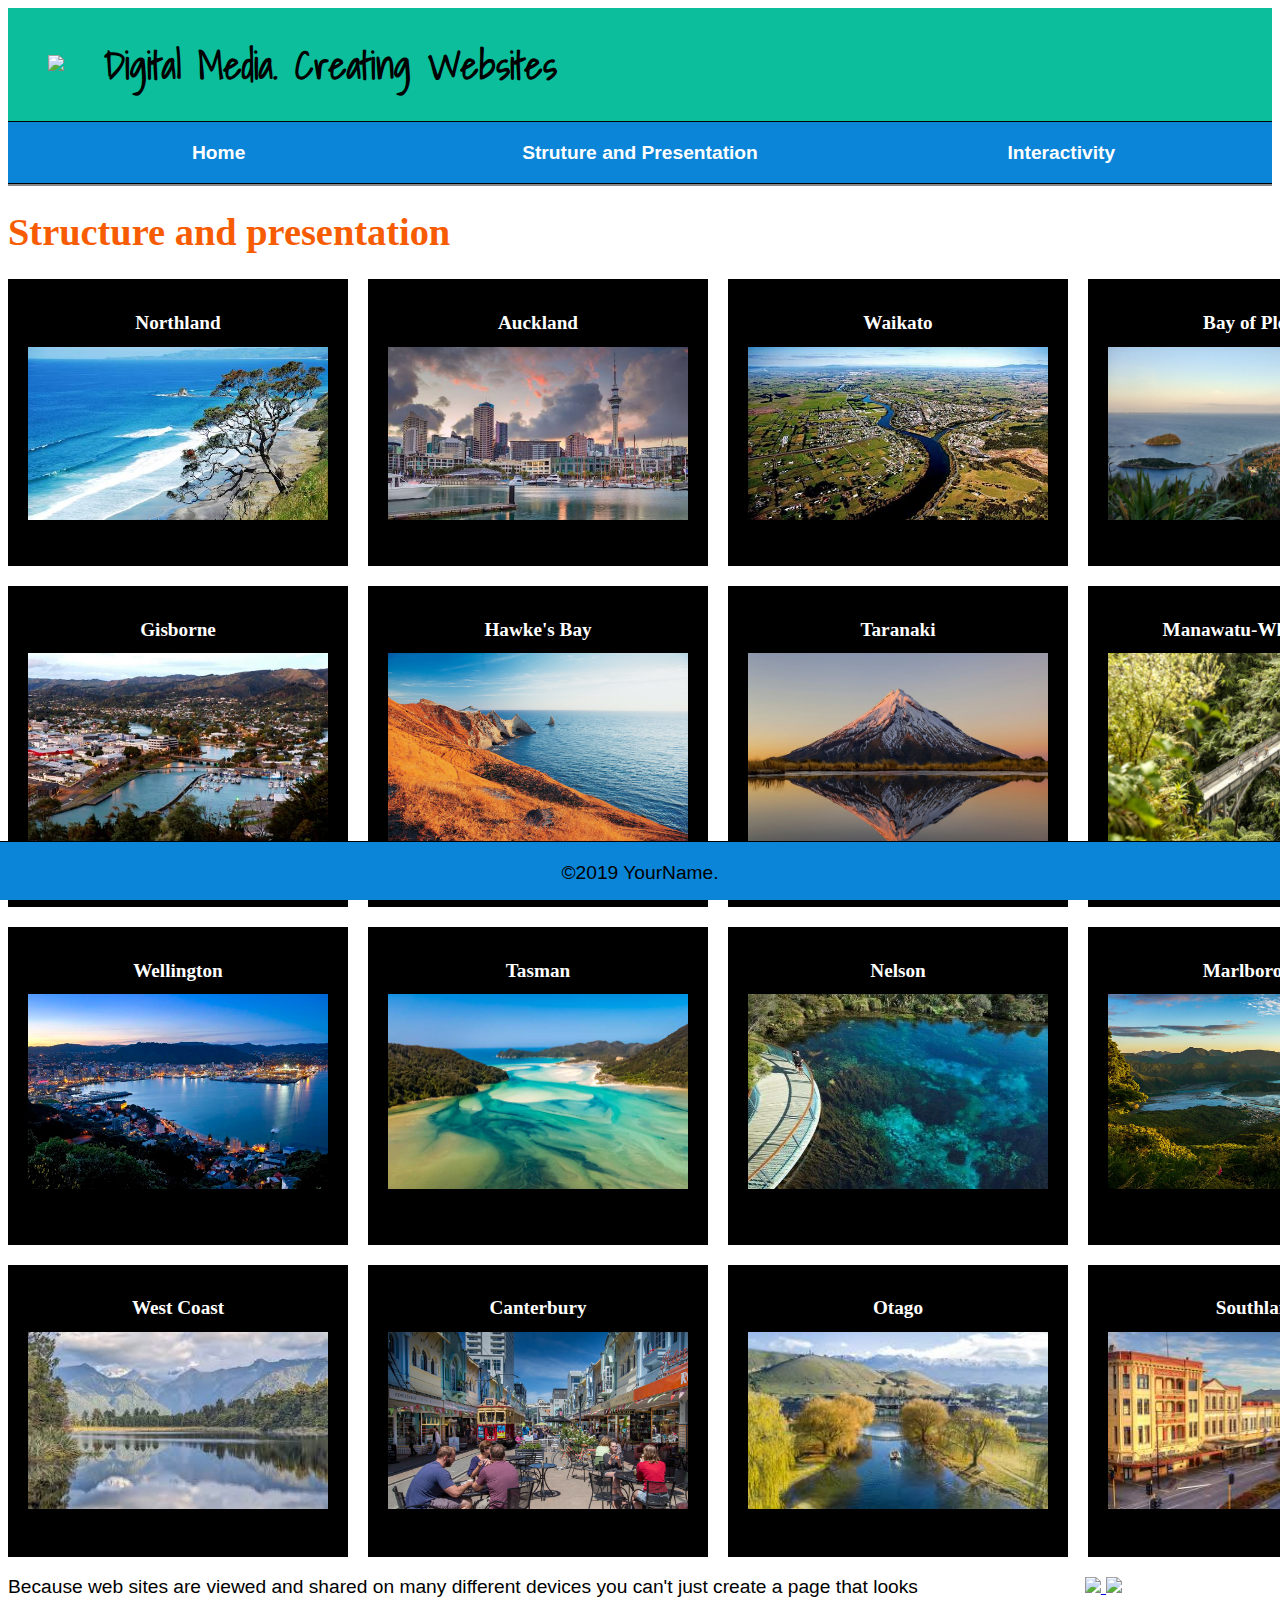
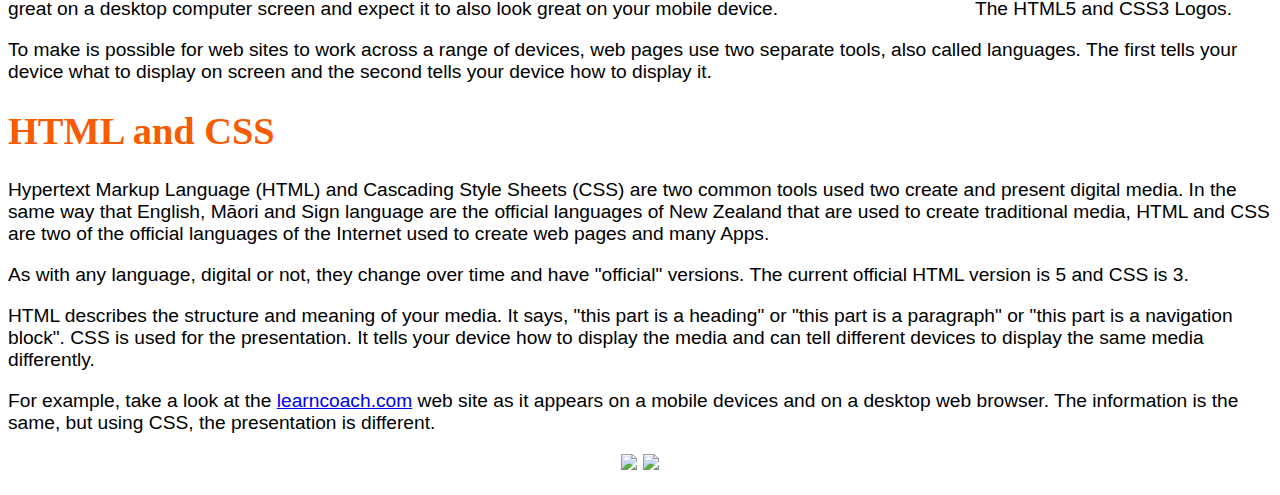
==== commit 77cea73a: "Now I have changed fonts and sectioned the h1 and p.  I've also made changes to grid so that the mob" ====
--- a/page2.html
+++ b/page2.html
@@ -24,69 +24,68 @@
     <h1>Structure and presentation</h1>
     <div class="grid-container">
         <div class="grid-item">
-            <h1>Northaland</h1>
+            <h1>Northland</h1>
             <img src="images/Northland 1.jfif" alt="Image1">
-            
         </div>
         <div class="grid-item">
+             <h1>Auckland</h1>
             <img src="images/Auckland1.jfif" alt="Image2">
-            <p>Auckland</p>
         </div>
         <div class="grid-item">
+            <h1>Waikato</h1>
             <img src="images/Waikato1.jpg" alt="Image3">
-            <p>Waikato</p>
         </div>
         <div class="grid-item">
+            <h1>Bay of Plenty</h1>
             <img src="images/Bay of plenty1.jpeg" alt="Image4">
-            <p>Bay of Plenty</p>
         </div>
         <div class="grid-item">
+            <h1>Gisborne</h1>
             <img src="images/Gisborne1.jpg" alt="Image5">
-            <p>Gisborne</p>
         </div>
         <div class="grid-item">
+            <h1>Hawke's Bay</h1>
             <img src="images/Hawke's bay1.jpg" alt="Image6">
-            <p>Hawke's Bay</p>
         </div>
         <div class="grid-item">
+            <h1>Taranaki</h1>
             <img src="images/Taranaki1.jpg" alt="Image7">
-            <p>Taranaki</p>
         </div>
         <div class="grid-item">
+            <h1>Manawatu-Whanganui</h1>
             <img src="images/manawatu-whanganui1.jpg" alt="Image8">
-            <p>Manawatu-Whanganui</p>
         </div>
         <div class="grid-item">
+            <h1>Wellington</h1>
             <img src="images/Wellington1.jpg" alt="Image9">
-            <p>Wellington</p>
         </div>
         <div class="grid-item">
+            <h1>Tasman</h1>
             <img src="images/Tasman1.jpg" alt="Image10">
-            <p>Tasman</p>
         </div>
         <div class="grid-item">
+            <h1>Nelson</h1>
             <img src="images/Nelson1.jpeg" alt="Image11">
-            <p>Nelson</p>
         </div>
         <div class="grid-item">
+            <h1>Marlborough</h1>
         <img src="images/Marlborough1.jpg" alt="Image12">
-            <p>Marlborough</p>
         </div>
         <div class="grid-item">
+            <h1>West Coast</h1>
             <img src="images/West Coast1.jfif" alt="Image13">
-            <p>West Coast</p>
         </div>
         <div class="grid-item">
+            <h1>Canterbury</h1>
             <img src="images/Canterbury1.jpg" alt="Image14">
-            <p>Canterbury</p>
         </div>
         <div class="grid-item">
+            <h1>Otago</h1>
             <img src="images/Otago1.jfif" alt="Image15">
-            <p>Otago</p>
         </div>
         <div class="grid-item">
+            <h1>Southland</h1>
             <img src="images/Southland1.jfif" alt="Image16">
-            <p>Southland</p>
         </div>
     </div>
 
--- a/css/gridstyling.css
+++ b/css/gridstyling.css
@@ -1,5 +1,5 @@
     .grid-container{
-        background-color: yellow;
+        background-color: transparent;
     display:grid;
     grid-template-columns: 1fr 1fr 1fr 1fr; /* Two colums with equal 
     width*/
@@ -7,14 +7,33 @@
     }
 /*style for each grid*/ 
 .grid-item {
-    background-color: green;
+    background-color: black;
 border: 1px slid #ccc;
 padding: 20px;
 text-align: center;
 }
 .grid-item img{
     width: 300px;
+    height: 70%;
 }
 .grid-item h1{
-    color: red;
-}+    color: #ffffff;
+    font-size: 100%;
+    font-family:didot;
+}
+.grid-item p{
+    color: #ffffff;
+}
+/*Media query for screens smaller than 800 picels*/
+@media (max-width : 800px) {
+    .grid-container {
+        grid-template-columns: 1fr 1fr; /*Change to a two column*/
+    }
+/* Media query fr screens smaller than 600 pixels */
+@media(max-width: 600px) {
+    .grid-container {
+          grid-template-columns: 1fr; /*Change to a single column*/
+    }
+        
+   
+
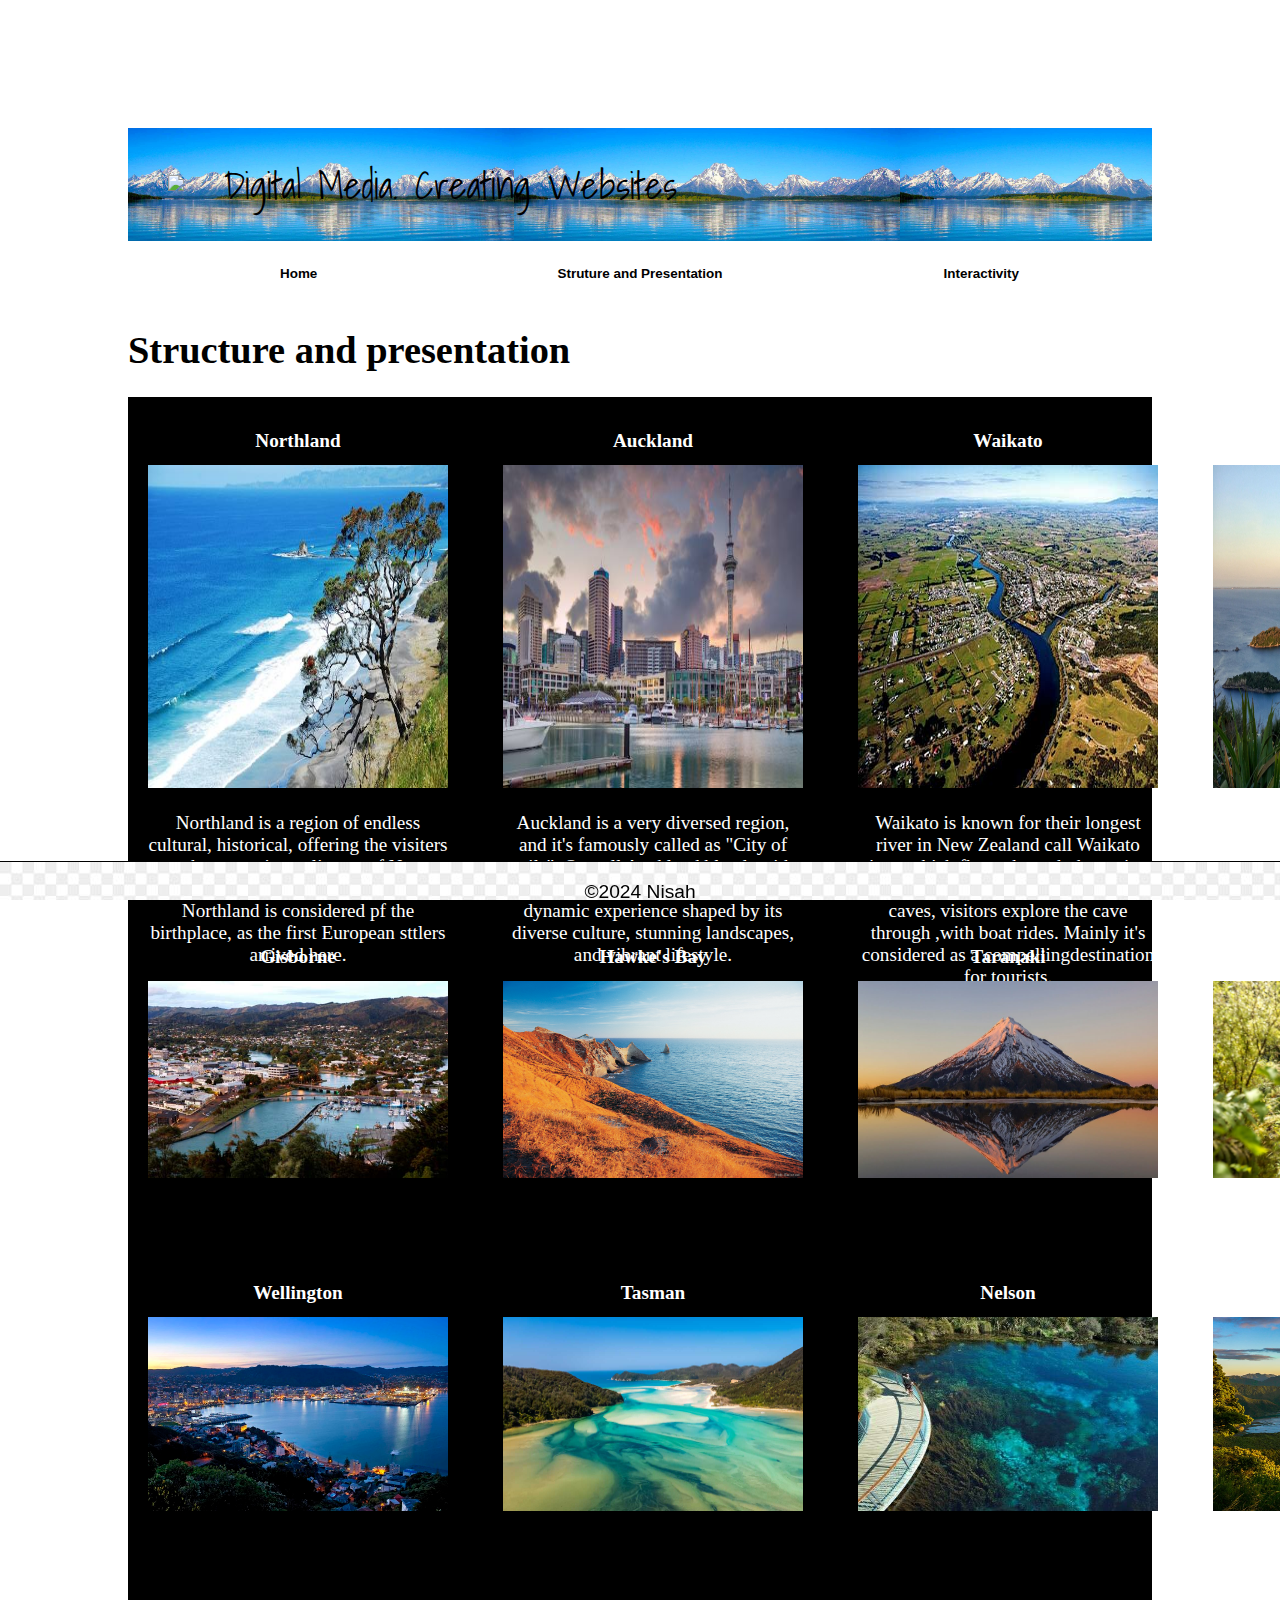
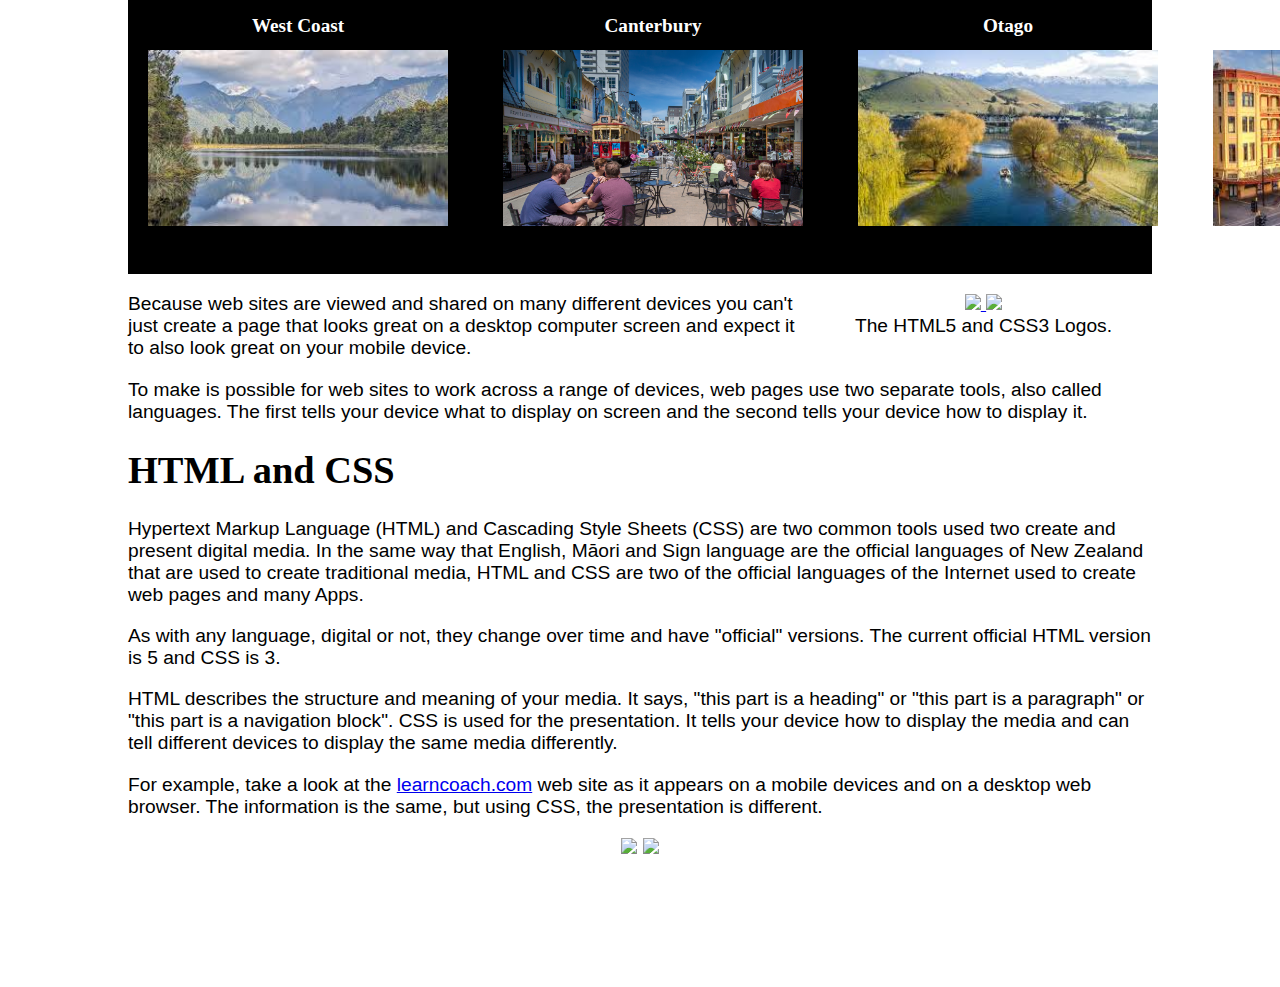
==== commit fe2d5f6a: "I have changed the banner into a landscape background to have an appealing look for the icon of flag" ====
--- a/page2.html
+++ b/page2.html
@@ -26,18 +26,35 @@
         <div class="grid-item">
             <h1>Northland</h1>
             <img src="images/Northland 1.jfif" alt="Image1">
+            <p> Northland is a region of endless cultural, historical, offering the 
+                visiters to have a unique glimpse of New 
+                Zealand's past and present.In NZ Northland is considered pf the 
+                birthplace, as the first European sttlers arrived here.</p>
         </div>
         <div class="grid-item">
              <h1>Auckland</h1>
             <img src="images/Auckland1.jfif" alt="Image2">
+            <p> Auckland is a very diversed region, and it's famously called as 
+                "City of sails". Overall Auckland blends with natural beauty, 
+                offering visitors a dynamic experience shaped by its diverse 
+                culture, stunning landscapes, and vibrant lifestyle.</p>
         </div>
         <div class="grid-item">
             <h1>Waikato</h1>
             <img src="images/Waikato1.jpg" alt="Image3">
+            <p> Waikato is known for their longest river in New Zealand call Waikato 
+                river, which flows through the region. It's also known for their 
+                glowworms caves, visitors explore the cave through ,with 
+                boat rides. Mainly it's considered as a compellingdestination for 
+                tourists.</p>
         </div>
         <div class="grid-item">
             <h1>Bay of Plenty</h1>
             <img src="images/Bay of plenty1.jpeg" alt="Image4">
+            <p> Bay of Plenty is a major for kiwifruit cultivation in New 
+                Zealand,with orchards covering extensive areas. Also know as the 
+                "Kiwifruit Capital of the World". Taurange is the largest city in 
+                the Bay of Plenty and is the fifth-largest city in New Zealand.</p>
         </div>
         <div class="grid-item">
             <h1>Gisborne</h1>
@@ -139,7 +156,7 @@
         </figure>
         <!--Bottom of each page-->
         <footer>
-            <p class="center">&copy;2019 YourName.</p>
+            <p class="center">&copy;2024 Nisah</p>
         </footer>
 
 </body>
--- a/css/main.css
+++ b/css/main.css
@@ -1,11 +1,13 @@
 @import url('https://fonts.googleapis.com/css2?family=Shadows+Into+Light&display=swap');
 
 body{
-   font-family: sans-serif;
+    font-family: 'Quicksand', sans-serif;
+    margin:10%; /* Remove all the body margins*/
+    font-size: 120%;
 }
 h1,h2 {
    font-family: 'Mclaren', cursive;
-   color: #f75c03;
+   color: #000000;
 }  
 .main{
     margin-left:1em;
@@ -21,15 +23,14 @@
 }
 nav {
     display: flex;
-    background: #0a85d8;
-    border-top: solid black thin;
-    border-bottom: solid black thin;
-    box-shadow: 0px 2px #888;
+    background: transparent;
+  
 }
 nav a {
     text-decoration: none;
-    color: #fff;
+    color: #000000;
     font-weight: bold;
+    font-size: 70%;
 }
 nav p {
     text-align: center;
@@ -40,34 +41,46 @@
 
 @import url('https://fonts.googleapis.com/css2?family=Shadows+Into+Light&display=swap');
 
-body {
-    font-family: 'Quicksand', sans-serif;
-    margin:100; /* Remove all the body margins*/
-    font-size: 120%
-}
 
 header {
     display: flex;
     align-items: center;
-    background: #0cbe9b;
+    background: transparent;
+    background-image: url('bannerforheader.jpg');
+    background-size: contain;
 }
 
 header h1{
     font-family: 'Shadows Into Light', cursive;
-    font-size: 400%
+    font-size: 200%;
     font-weight: lighter;
     color: black
 }
 footer{
-     background: #0a85d8; /* background or background 
+     background: #f7f7f7; /* background or background 
      color both works*/
+    background-image: url('footer1.jpg');
      position: fixed; /*fix to the vieport*/
      bottom: 0;/*Start 0 pixels from the bottom of the 
      viewport*/
      left: 0; /*Start 0 pixels from the left of the 
      viewportt*/
      width: 100%;/* Set the width to 100% of the viewport*/
-     height: 3em; /* Set the fotter elements height to 3 times larger than its current font size*/
+     height: 2em; /* Set the fotter elements height to 3 times larger than its current font size*/
      border-top: solid black 1px; /*Have to put the 
      unit; e.g. px or %, if not zero*/
+}
+.icon {
+    width: 200px;
+}
+
+@media only screen and (max-width: 800px) {
+    .icon {
+        width: 100px;
+    }
+    body{
+        font-family: 'Quicksand', sans-serif;
+        margin:0%; /* Remove all the body margins*/
+        font-size: 120%;
+    } 
 }--- a/css/gridstyling.css
+++ b/css/gridstyling.css
@@ -1,14 +1,14 @@
     .grid-container{
-        background-color: transparent;
+        background-color: black;
     display:grid;
     grid-template-columns: 1fr 1fr 1fr 1fr; /* Two colums with equal 
     width*/
-    gap: 20px; /*gap between the grid*/
+    gap: 15px; /*gap between the grid*/
     }
 /*style for each grid*/ 
 .grid-item {
-    background-color: black;
-border: 1px slid #ccc;
+background-color: transparent;
+border: 1px slid #0a0a0a;
 padding: 20px;
 text-align: center;
 }
@@ -23,6 +23,8 @@
 }
 .grid-item p{
     color: #ffffff;
+    font-size: 50;
+    font-family: Calibri;
 }
 /*Media query for screens smaller than 800 picels*/
 @media (max-width : 800px) {
@@ -34,6 +36,5 @@
     .grid-container {
           grid-template-columns: 1fr; /*Change to a single column*/
     }
-        
-   
 
+
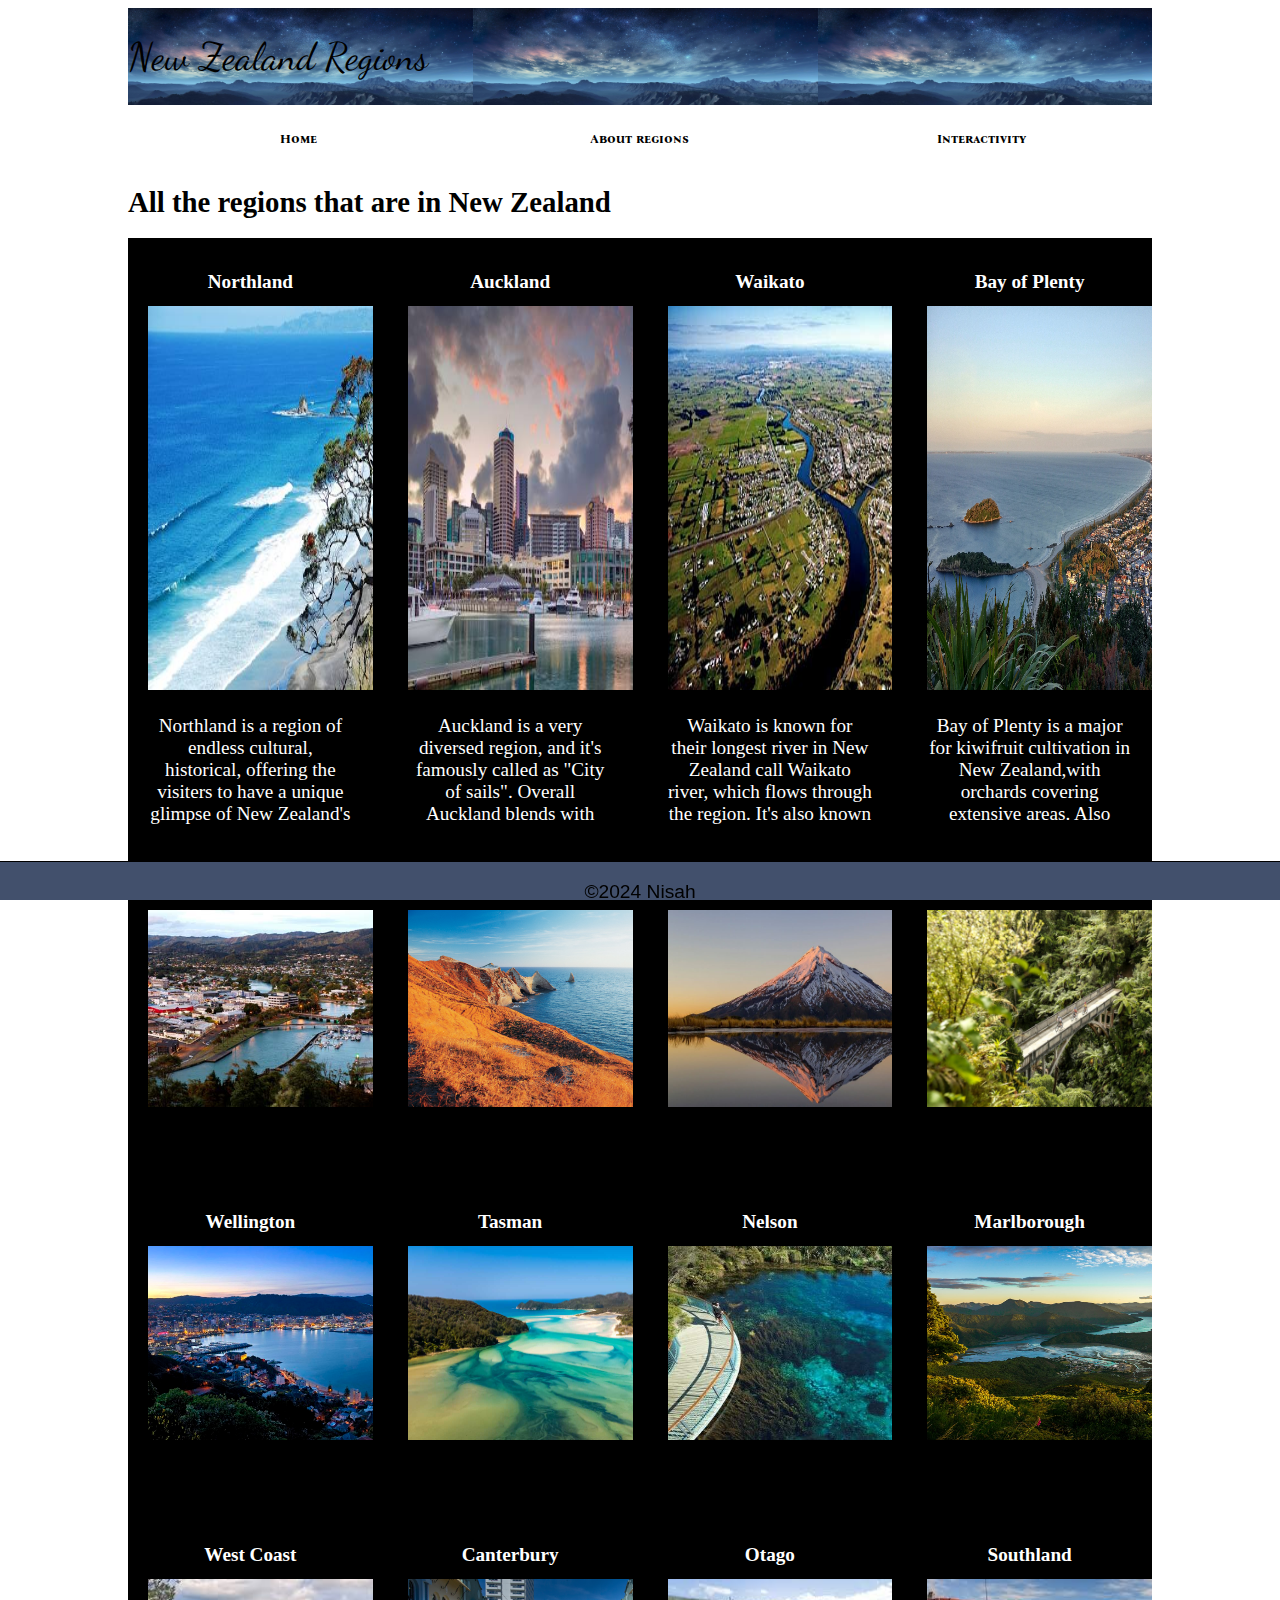
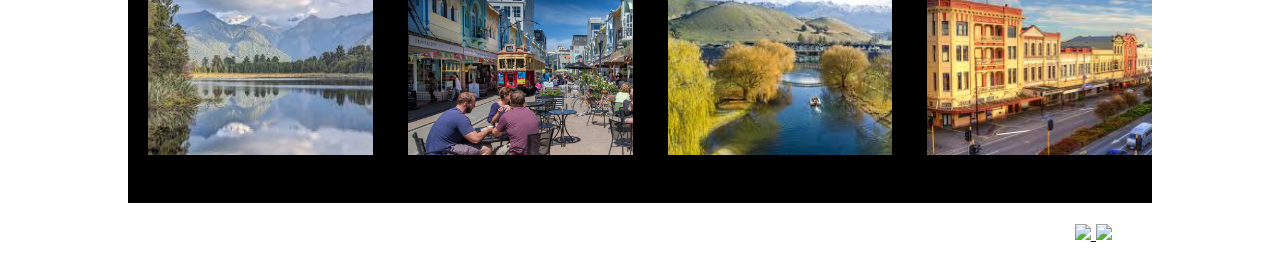
==== commit eb7e066d: "I did visual effect which is hover images on my second page to make my website look more appealing t" ====
--- a/page2.html
+++ b/page2.html
@@ -8,34 +8,35 @@
 
 <body>
     <header>
-        <!--Top of eah page-->
-        <figure>
-            <img src="images/notebook.png" width="200">
-        </figure>
-        <h1> Digital Media. Creating Websites</h1>
+        <h1>  New Zealand Regions</h1>
     </header>
     <!-- This will eventually be a navigation bar -->
     <nav>
         <p><a href="index.html">Home</a></p>
-        <p><a href="page2.html">Struture and Presentation</a></p>
+        <p><a href="page2.html">About regions</a></p>
         <p><a href="page3.html">Interactivity</a></p>
     </nav>
 
-    <h1>Structure and presentation</h1>
+    <h1>All the regions that are in New 
+     Zealand</h1>
     <div class="grid-container">
         <div class="grid-item">
             <h1>Northland</h1>
             <img src="images/Northland 1.jfif" alt="Image1">
-            <p> Northland is a region of endless cultural, historical, offering the 
+            <p> Northland is a region of endless cultural, 
+                historical, offering the 
                 visiters to have a unique glimpse of New 
-                Zealand's past and present.In NZ Northland is considered pf the 
-                birthplace, as the first European sttlers arrived here.</p>
+                Zealand's past and present.In NZ Northland is 
+                considered pf the 
+                birthplace, as the first European sttlers 
+                arrived here.</p>
         </div>
+        
         <div class="grid-item">
              <h1>Auckland</h1>
             <img src="images/Auckland1.jfif" alt="Image2">
-            <p> Auckland is a very diversed region, and it's famously called as 
-                "City of sails". Overall Auckland blends with natural beauty, 
+            <p> Auckland is a very diversed region, and it's 
+                 famously called as "City of sails". Overall Auckland blends with natural beauty, 
                 offering visitors a dynamic experience shaped by its diverse 
                 culture, stunning landscapes, and vibrant lifestyle.</p>
         </div>
@@ -113,48 +114,7 @@
             <a href="https://en.wikipedia.org/wiki/HTML5" tagret="_blank"><img src="images/html5_logo.png" width="150">
                 <!--This tag is used to embed a imagine in HTML page-->
                 <img src="images/css3_logo.png" width="150"></a>
-            <!--This tag defines a caption for a <figure> element-->
-            <figcaption>The HTML5 and CSS3 Logos.</figcaption>
-        </figure>
-        <p>Because web sites are viewed and shared on many
-            different devices you can't just create a page
-            that looks great on a desktop computer screen
-            and expect it to also look great on your mobile device.</p>
-
-        <p>To make is possible for web sites to work across a range
-            of devices, web pages use two separate tools, also called
-            languages. The first tells your device what to display on
-            screen and the second tells your device how to display it.</p>
-
-        <h1>HTML and CSS</h1>
-
-        <p>Hypertext Markup Language (HTML) and Cascading Style Sheets
-            (CSS) are two common tools used two create and present digital
-            media. In the same way that English, Māori and Sign language
-            are the official languages of New Zealand that are used to
-            create traditional media, HTML and CSS are two of the official
-            languages of the Internet used to create web pages and many
-            Apps.</p>
-        <p>As with any language, digital or not, they change over time
-            and have "official" versions. The current official HTML
-            version is 5 and CSS is 3.</p>
-
-        <p>HTML describes the structure and meaning of your media.
-            It says, "this part is a heading" or "this part is a
-            paragraph" or "this part is a navigation block".
-            CSS is used for the presentation. It tells your device how
-            to display the media and can tell different devices to
-            display the same media differently.</p>
-
-        <p>For example, take a look at the <a href="https://learncoach.com" target="_blank">learncoach.com</a> web site
-            as it appears on a mobile devices and on a desktop web browser. The information is the same, but using CSS,
-            the presentation is
-            different.</p>
-        <figure class="center">
-            <img src="images/learncoach_mobile.png" height="400">
-            <img src="images/learncoach_desktop.png" height="400">
-        </figure>
-        <!--Bottom of each page-->
+         
         <footer>
             <p class="center">&copy;2024 Nisah</p>
         </footer>
--- a/css/main.css
+++ b/css/main.css
@@ -1,14 +1,23 @@
-@import url('https://fonts.googleapis.com/css2?family=Shadows+Into+Light&display=swap');
+
+@import url('https://fonts.googleapis.com/css2?family=Dancing+Script:wght@400..700&display=swap');
+
+
+@import url('https://fonts.googleapis.com/css2?family=Bona+Nova+SC:ital,wght@0,400;0,700;1,400&family=Dancing+Script:wght@400..700&display=swap');
+
 
 body{
     font-family: 'Quicksand', sans-serif;
-    margin:10%; /* Remove all the body margins*/
+    margin-left:10%; /* Remove all the body margins*/
+    margin-right: 10%;
     font-size: 120%;
 }
 h1,h2 {
-   font-family: 'Mclaren', cursive;
-   color: #000000;
+     font-family:gupter;
+     color: #000000;
+    font-size: 150%;
+    
 }  
+
 .main{
     margin-left:1em;
     margin-right:1em;
@@ -37,9 +46,10 @@
     flex-basis: 100px; /* Give each paragraph the same basic width */
     flex-grow: 1; /* Allow each paragraph to grow evenly to fill up the parent nav element */
     align-items: center; /* Align child flexible boxes in the vertical center */
+    font-family: bona nova sc;
 }
 
-@import url('https://fonts.googleapis.com/css2?family=Shadows+Into+Light&display=swap');
+@import url('https://fonts.googleapis.com/css2?family=Dancing+Script:wght@400..700&display=swap');
 
 
 header {
@@ -51,15 +61,16 @@
 }
 
 header h1{
-    font-family: 'Shadows Into Light', cursive;
+    font-family:dancing script;
     font-size: 200%;
     font-weight: lighter;
-    color: black
+    color: black;
+    text-align: center;
 }
 footer{
-     background: #f7f7f7; /* background or background 
+     background: #42506c; /* background or background 
      color both works*/
-    background-image: url('footer1.jpg');
+ 
      position: fixed; /*fix to the vieport*/
      bottom: 0;/*Start 0 pixels from the bottom of the 
      viewport*/
--- a/css/gridstyling.css
+++ b/css/gridstyling.css
@@ -11,10 +11,17 @@
 border: 1px slid #0a0a0a;
 padding: 20px;
 text-align: center;
+overflow: hidden;
+position: relative;
 }
 .grid-item img{
     width: 300px;
     height: 70%;
+    transition: transform 0.3s ease;
+}
+.grid-item:hover img{
+    transform: scale(1.2);
+    order:0;
 }
 .grid-item h1{
     color: #ffffff;
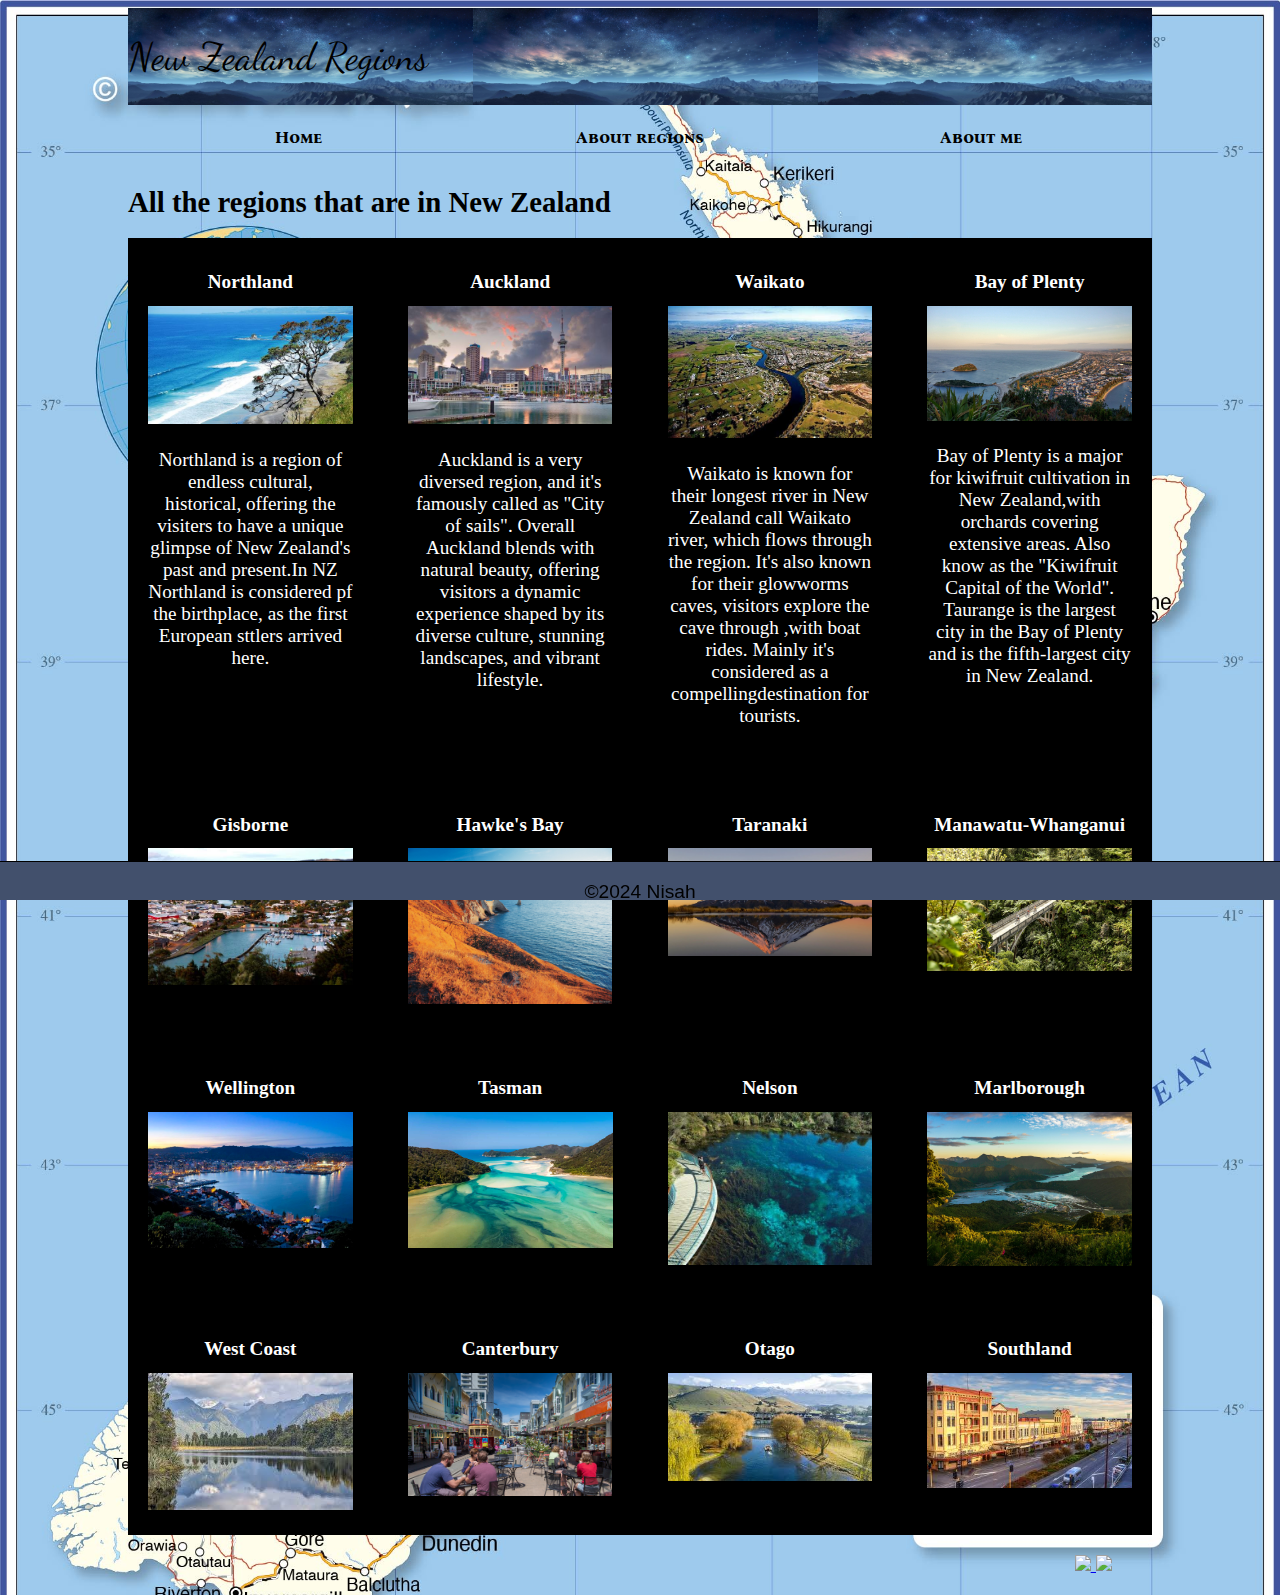
==== commit 894e6ba4: "I've inserted the body background but it's also becoming a background or all the three pages so next" ====
--- a/page2.html
+++ b/page2.html
@@ -1,7 +1,7 @@
 <!doctype html>
 <html>
 <heads>
-    <title>Digital Media. Creating Websites.</title>
+    <title>All regions about New Zealand</title>
     <link rel="stylesheet" href="css/main.css">
     <link rel="stylesheet" href="css/gridstyling.css">
 </heads>
@@ -14,7 +14,7 @@
     <nav>
         <p><a href="index.html">Home</a></p>
         <p><a href="page2.html">About regions</a></p>
-        <p><a href="page3.html">Interactivity</a></p>
+        <p><a href="page3.html">About me</a></p>
     </nav>
 
     <h1>All the regions that are in New 
@@ -36,27 +36,37 @@
              <h1>Auckland</h1>
             <img src="images/Auckland1.jfif" alt="Image2">
             <p> Auckland is a very diversed region, and it's 
-                 famously called as "City of sails". Overall Auckland blends with natural beauty, 
-                offering visitors a dynamic experience shaped by its diverse 
-                culture, stunning landscapes, and vibrant lifestyle.</p>
+                 famously called as "City of sails". Overall 
+                 Auckland blends with natural beauty, 
+                 offering visitors a dynamic experience shaped 
+                 by its diverse culture, stunning landscapes, 
+                and vibrant lifestyle.</p>
         </div>
+        
         <div class="grid-item">
             <h1>Waikato</h1>
             <img src="images/Waikato1.jpg" alt="Image3">
-            <p> Waikato is known for their longest river in New Zealand call Waikato 
-                river, which flows through the region. It's also known for their 
-                glowworms caves, visitors explore the cave through ,with 
-                boat rides. Mainly it's considered as a compellingdestination for 
+            <p> Waikato is known for their longest river in 
+                New Zealand call Waikato river, which flows 
+                through the region. It's also known for their 
+                glowworms caves, visitors explore the cave 
+                through ,with boat rides. Mainly it's 
+                considered as a compellingdestination for 
                 tourists.</p>
         </div>
+        
         <div class="grid-item">
             <h1>Bay of Plenty</h1>
             <img src="images/Bay of plenty1.jpeg" alt="Image4">
-            <p> Bay of Plenty is a major for kiwifruit cultivation in New 
-                Zealand,with orchards covering extensive areas. Also know as the 
-                "Kiwifruit Capital of the World". Taurange is the largest city in 
-                the Bay of Plenty and is the fifth-largest city in New Zealand.</p>
+            <p> Bay of Plenty is a major for kiwifruit 
+                cultivation in New Zealand,with orchards 
+                covering extensive areas. Also know as the 
+                "Kiwifruit Capital of the World". Taurange is 
+                the largest city in 
+                the Bay of Plenty and is the fifth-largest 
+                city in New Zealand.</p>
         </div>
+        
         <div class="grid-item">
             <h1>Gisborne</h1>
             <img src="images/Gisborne1.jpg" alt="Image5">
--- a/css/main.css
+++ b/css/main.css
@@ -10,7 +10,10 @@
     margin-left:10%; /* Remove all the body margins*/
     margin-right: 10%;
     font-size: 120%;
-}
+    background-image: url('new-zealand-map.jpg');
+    background-size: cover;
+    background-position: no-repeat;
+
 h1,h2 {
      font-family:gupter;
      color: #000000;
@@ -34,12 +37,17 @@
     display: flex;
     background: transparent;
   
+  
+  
 }
 nav a {
     text-decoration: none;
     color: #000000;
     font-weight: bold;
-    font-size: 70%;
+    font-size: 90%;
+}
+nav a:hover{
+    color:#94b7e5;
 }
 nav p {
     text-align: center;
--- a/css/gridstyling.css
+++ b/css/gridstyling.css
@@ -15,8 +15,8 @@
 position: relative;
 }
 .grid-item img{
-    width: 300px;
-    height: 70%;
+    max-width: 100%;
+    height: auto;
     transition: transform 0.3s ease;
 }
 .grid-item:hover img{
@@ -34,12 +34,12 @@
     font-family: Calibri;
 }
 /*Media query for screens smaller than 800 picels*/
-@media (max-width : 800px) {
+@media (max-width : 1200px) {
     .grid-container {
         grid-template-columns: 1fr 1fr; /*Change to a two column*/
     }
 /* Media query fr screens smaller than 600 pixels */
-@media(max-width: 600px) {
+@media(max-width: 800px) {
     .grid-container {
           grid-template-columns: 1fr; /*Change to a single column*/
     }
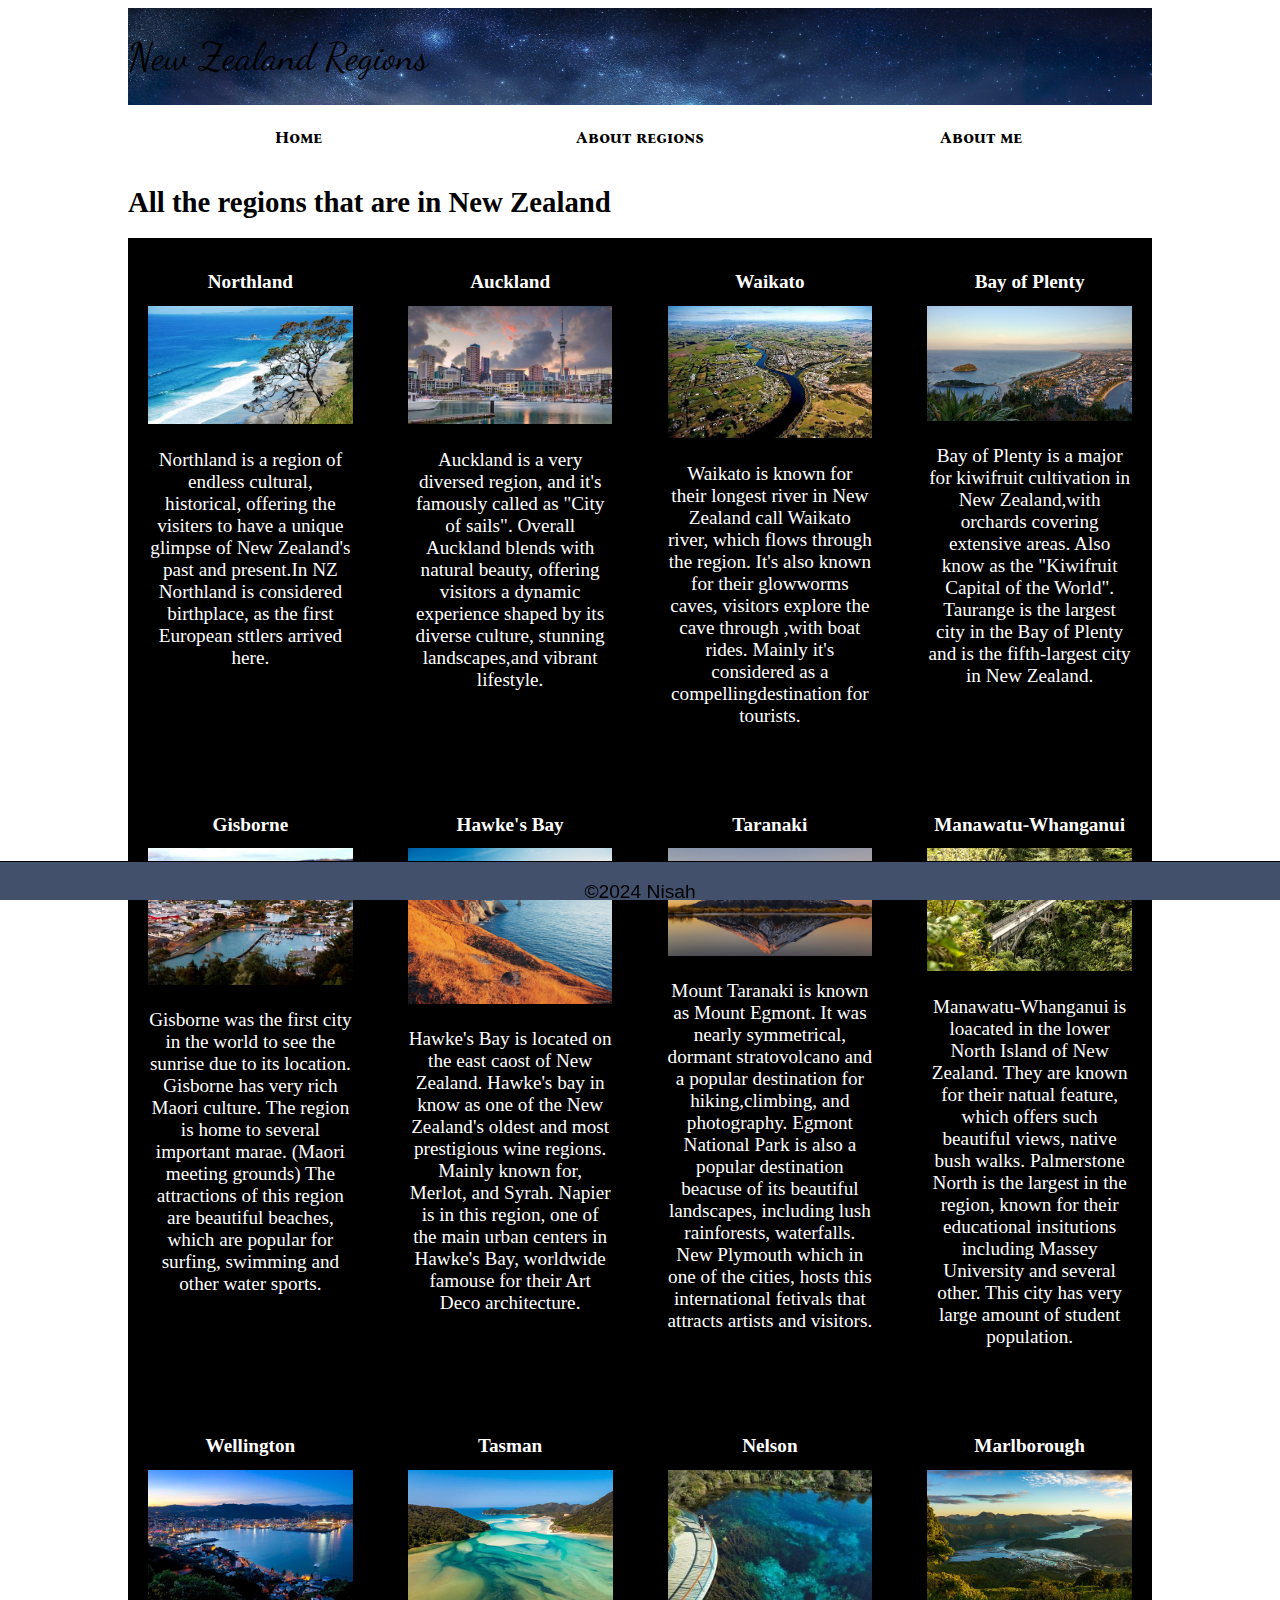
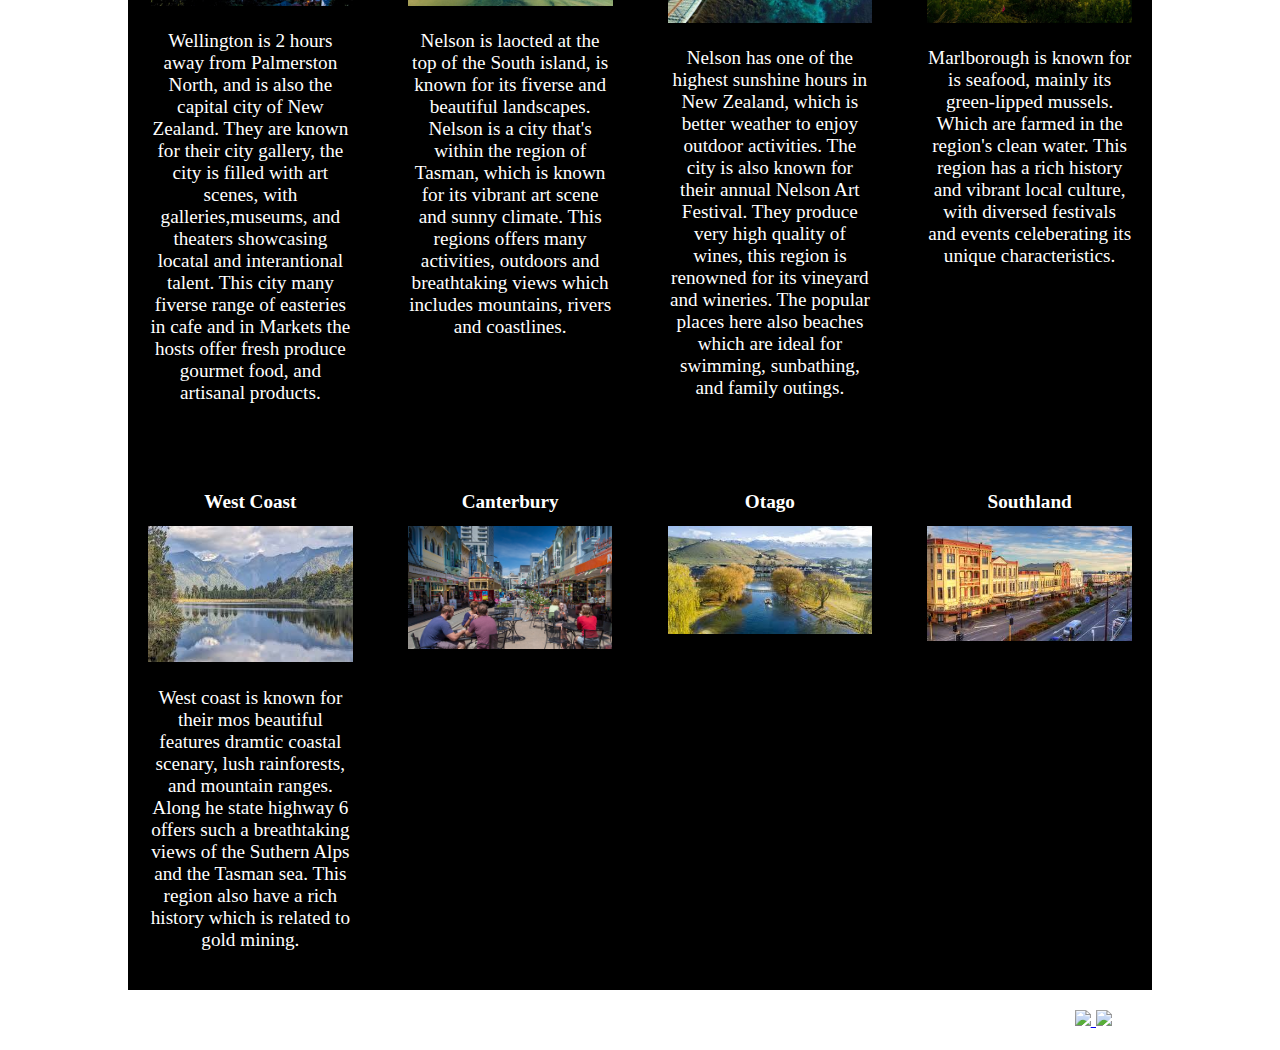
==== commit 2e2597ea: "I have added a map on my second page to show all the regions together." ====
--- a/page2.html
+++ b/page2.html
@@ -26,21 +26,21 @@
             <p> Northland is a region of endless cultural, 
                 historical, offering the 
                 visiters to have a unique glimpse of New 
-                Zealand's past and present.In NZ Northland is 
-                considered pf the 
-                birthplace, as the first European sttlers 
-                arrived here.</p>
+                Zealand's past and present.In NZ Northland 
+                is considered birthplace, as the 
+                first European sttlers arrived here.</p>
         </div>
         
         <div class="grid-item">
              <h1>Auckland</h1>
             <img src="images/Auckland1.jfif" alt="Image2">
-            <p> Auckland is a very diversed region, and it's 
-                 famously called as "City of sails". Overall 
-                 Auckland blends with natural beauty, 
-                 offering visitors a dynamic experience shaped 
-                 by its diverse culture, stunning landscapes, 
-                and vibrant lifestyle.</p>
+            <p> Auckland is a very diversed region, and 
+                 it's famously called as "City of sails". 
+                 Overall Auckland blends with natural 
+                 beauty, offering visitors a dynamic 
+                 experience shaped by its diverse culture, 
+                 stunning landscapes,and vibrant lifestyle. 
+            </p>
         </div>
         
         <div class="grid-item">
@@ -48,60 +48,139 @@
             <img src="images/Waikato1.jpg" alt="Image3">
             <p> Waikato is known for their longest river in 
                 New Zealand call Waikato river, which flows 
-                through the region. It's also known for their 
-                glowworms caves, visitors explore the cave 
-                through ,with boat rides. Mainly it's 
+                through the region. It's also known for 
+                their glowworms caves, visitors explore the 
+                cave through ,with boat rides. Mainly it's 
                 considered as a compellingdestination for 
-                tourists.</p>
+                tourists.
+            </p>
         </div>
         
         <div class="grid-item">
             <h1>Bay of Plenty</h1>
-            <img src="images/Bay of plenty1.jpeg" alt="Image4">
+            <img src="images/Bay of plenty1.jpeg"
+                alt="Image4">
             <p> Bay of Plenty is a major for kiwifruit 
                 cultivation in New Zealand,with orchards 
                 covering extensive areas. Also know as the 
-                "Kiwifruit Capital of the World". Taurange is 
-                the largest city in 
-                the Bay of Plenty and is the fifth-largest 
-                city in New Zealand.</p>
+                "Kiwifruit Capital of the World". Taurange 
+                is the largest city in the Bay of Plenty 
+                and is the fifth-largest 
+                city in New Zealand.
+            </p>
         </div>
         
         <div class="grid-item">
             <h1>Gisborne</h1>
             <img src="images/Gisborne1.jpg" alt="Image5">
+            <p> Gisborne was the first city in the world to
+                see the sunrise due to its location. Gisborne
+                has very rich Maori culture. The region is 
+                home to several important marae.
+                (Maori meeting grounds) The attractions of
+                this region are beautiful beaches, which are
+                popular for surfing, swimming and other water 
+                sports.
+            </p>
         </div>
         <div class="grid-item">
             <h1>Hawke's Bay</h1>
             <img src="images/Hawke's bay1.jpg" alt="Image6">
+            <p> Hawke's Bay is located on the east caost of New
+                Zealand. Hawke's bay in know as one of the New 
+                Zealand's oldest and most prestigious wine regions.
+                Mainly known for, Merlot, and Syrah. Napier is in 
+                this region, one of the main urban centers in Hawke's
+                Bay, worldwide famouse for their Art Deco architecture.
+            </p>
         </div>
         <div class="grid-item">
             <h1>Taranaki</h1>
             <img src="images/Taranaki1.jpg" alt="Image7">
+            <p>Mount Taranaki is known as Mount Egmont. It was nearly 
+                symmetrical, dormant stratovolcano and a popular 
+                destination for hiking,climbing, and photography.
+                Egmont National Park is also a popular destination 
+                beacuse of its beautiful landscapes, including lush 
+                rainforests, waterfalls. New Plymouth which in one 
+                of the cities, hosts this international fetivals that
+                attracts artists and visitors.
+            </p>
         </div>
         <div class="grid-item">
             <h1>Manawatu-Whanganui</h1>
-            <img src="images/manawatu-whanganui1.jpg" alt="Image8">
+            <img src="images/manawatu-whanganui1.jpg" 
+                 alt="Image8">
+            <p> Manawatu-Whanganui is loacated in the lower North
+                Island of New Zealand. They are known for their natual
+                feature, which offers such beautiful views, native
+                bush walks. Palmerstone North is the largest in
+                the region, known for their educational insitutions
+                including Massey University and several other.
+                This city has very large amount of student population.
+                
+            </p>
         </div>
         <div class="grid-item">
             <h1>Wellington</h1>
             <img src="images/Wellington1.jpg" alt="Image9">
-        </div>
+            <p>Wellington is 2 hours away from Palmerston North, 
+                and is also the capital city of New Zealand. They
+                are known for their city gallery, the city is filled
+                with art scenes, with galleries,museums, and theaters
+                showcasing locatal and interantional talent. This city
+                many fiverse range of easteries in cafe and in Markets
+                the hosts offer fresh produce gourmet food, and 
+                artisanal products. 
+            </p>
+        </div>
+        
         <div class="grid-item">
             <h1>Tasman</h1>
             <img src="images/Tasman1.jpg" alt="Image10">
-        </div>
+            <p> Nelson is laocted at the top of the South island,
+                is known for its fiverse and beautiful landscapes.
+                Nelson is a city that's within the region of Tasman,
+                which is known for its vibrant art scene and sunny 
+                climate. This regions offers many activities, outdoors
+                and breathtaking views which includes mountains, 
+                rivers and coastlines.
+            </p>
+        </div>
+        
         <div class="grid-item">
             <h1>Nelson</h1>
             <img src="images/Nelson1.jpeg" alt="Image11">
-        </div>
+            <p> Nelson has one of the highest sunshine hours in New Zealand,
+                which is better weather to enjoy outdoor activities.
+                The city is also known for their annual Nelson Art 
+                Festival. They produce very high quality of wines, this 
+                region is renowned for its vineyard and wineries. The popular
+                places here also beaches which are ideal for swimming,
+                sunbathing, and family outings.
+            </p>
+        </div>
+        
         <div class="grid-item">
             <h1>Marlborough</h1>
         <img src="images/Marlborough1.jpg" alt="Image12">
+            <p> Marlborough is known for is seafood, mainly its green-lipped
+                mussels. Which are farmed in the region's clean water.
+                This region has a rich history and vibrant local culture,
+                with diversed festivals and events celeberating its unique
+                characteristics.
+            </p>
         </div>
         <div class="grid-item">
             <h1>West Coast</h1>
-            <img src="images/West Coast1.jfif" alt="Image13">
+            <img src="images/West Coast1.jfif" 
+                 alt="Image13">
+            <p> West coast is known for their mos beautiful features
+                dramtic coastal scenary, lush rainforests, and mountain
+                ranges. Along he state highway 6 offers such a breathtaking
+                views of the Suthern Alps and the Tasman sea. This region
+                also have a rich history which is related to gold mining.
+            </p>
         </div>
         <div class="grid-item">
             <h1>Canterbury</h1>
--- a/css/main.css
+++ b/css/main.css
@@ -10,9 +10,13 @@
     margin-left:10%; /* Remove all the body margins*/
     margin-right: 10%;
     font-size: 120%;
-    background-image: url('new-zealand-map.jpg');
+}
+.backgroundmap{
+    background-image:url('new-zealand-map.jpg');
     background-size: cover;
-    background-position: no-repeat;
+    padding-left: 20px;
+    min-height: 100vh;
+}
 
 h1,h2 {
      font-family:gupter;
@@ -65,7 +69,8 @@
     align-items: center;
     background: transparent;
     background-image: url('bannerforheader.jpg');
-    background-size: contain;
+    background-size: cover;
+    background-repeat: none;
 }
 
 header h1{
--- a/css/gridstyling.css
+++ b/css/gridstyling.css
@@ -38,6 +38,8 @@
     .grid-container {
         grid-template-columns: 1fr 1fr; /*Change to a two column*/
     }
+    .grid2-container {
+        grid-template-columns: 1fr;
 /* Media query fr screens smaller than 600 pixels */
 @media(max-width: 800px) {
     .grid-container {
